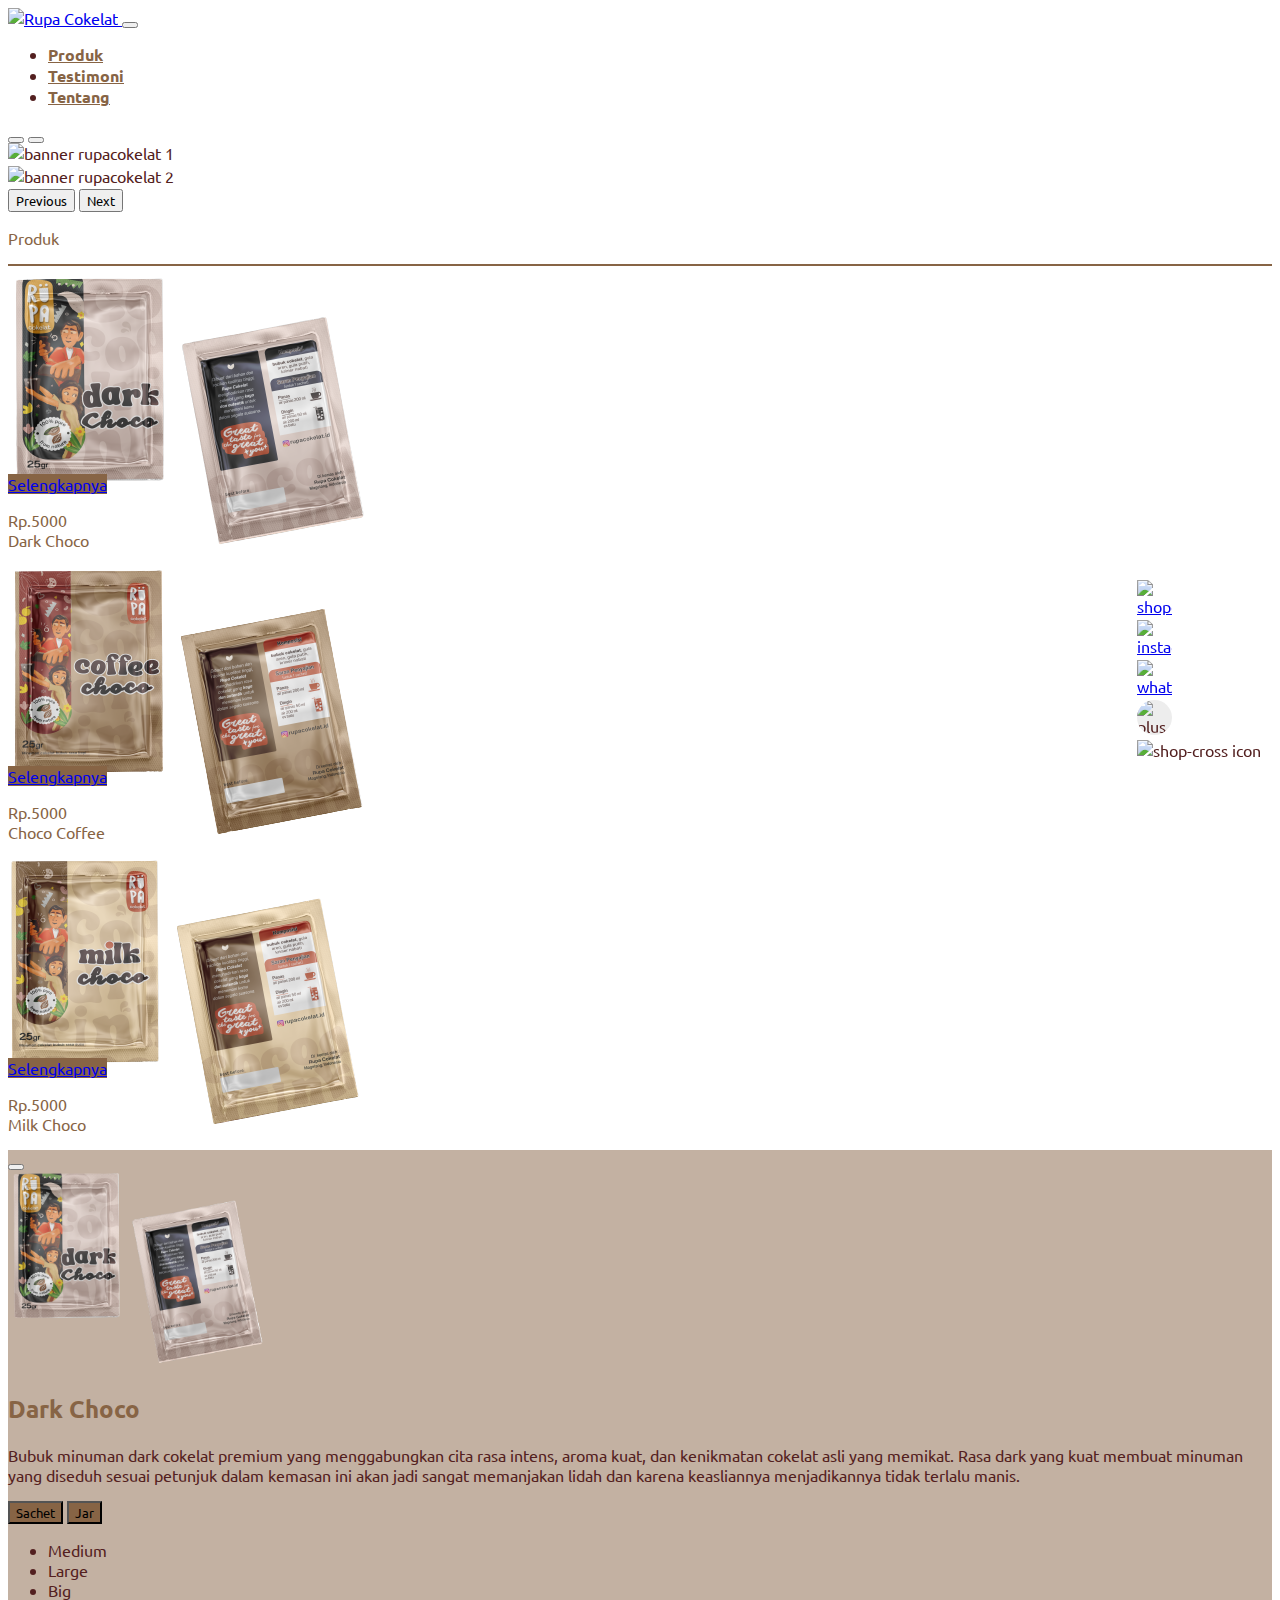
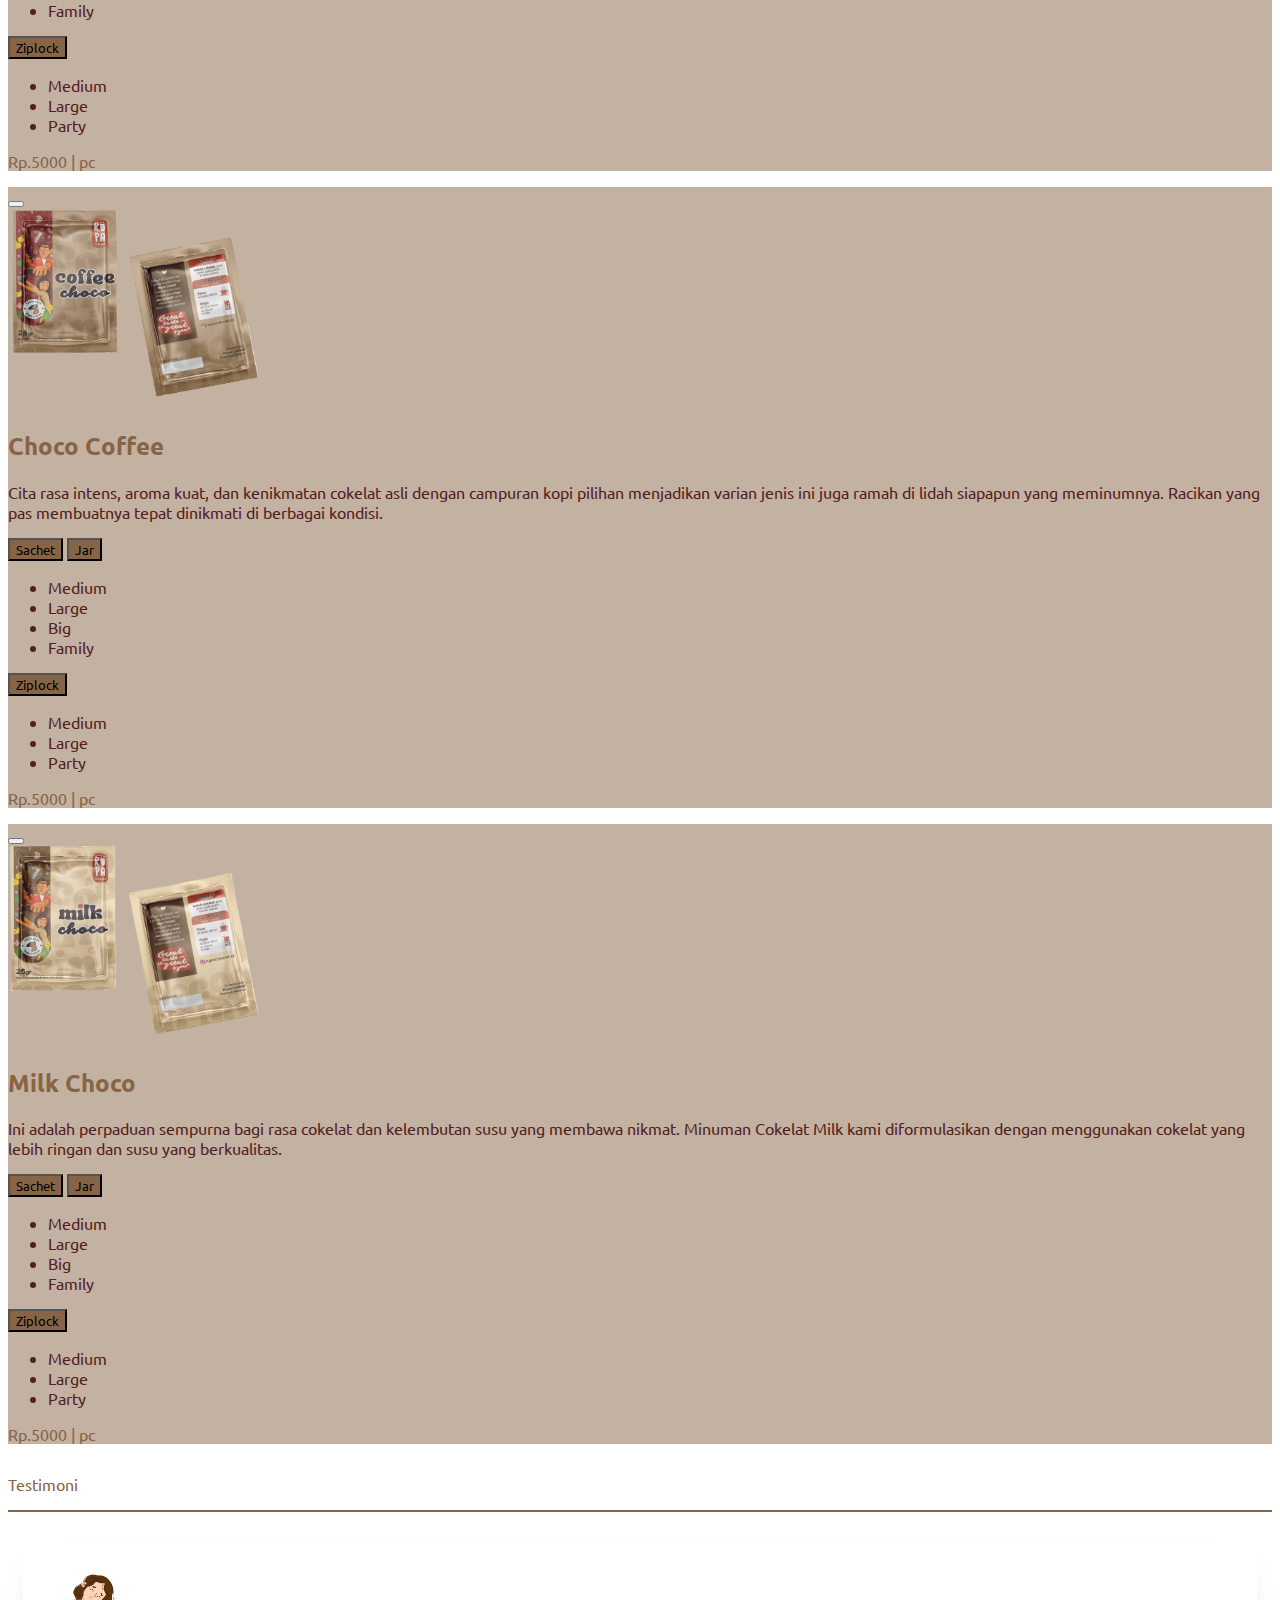
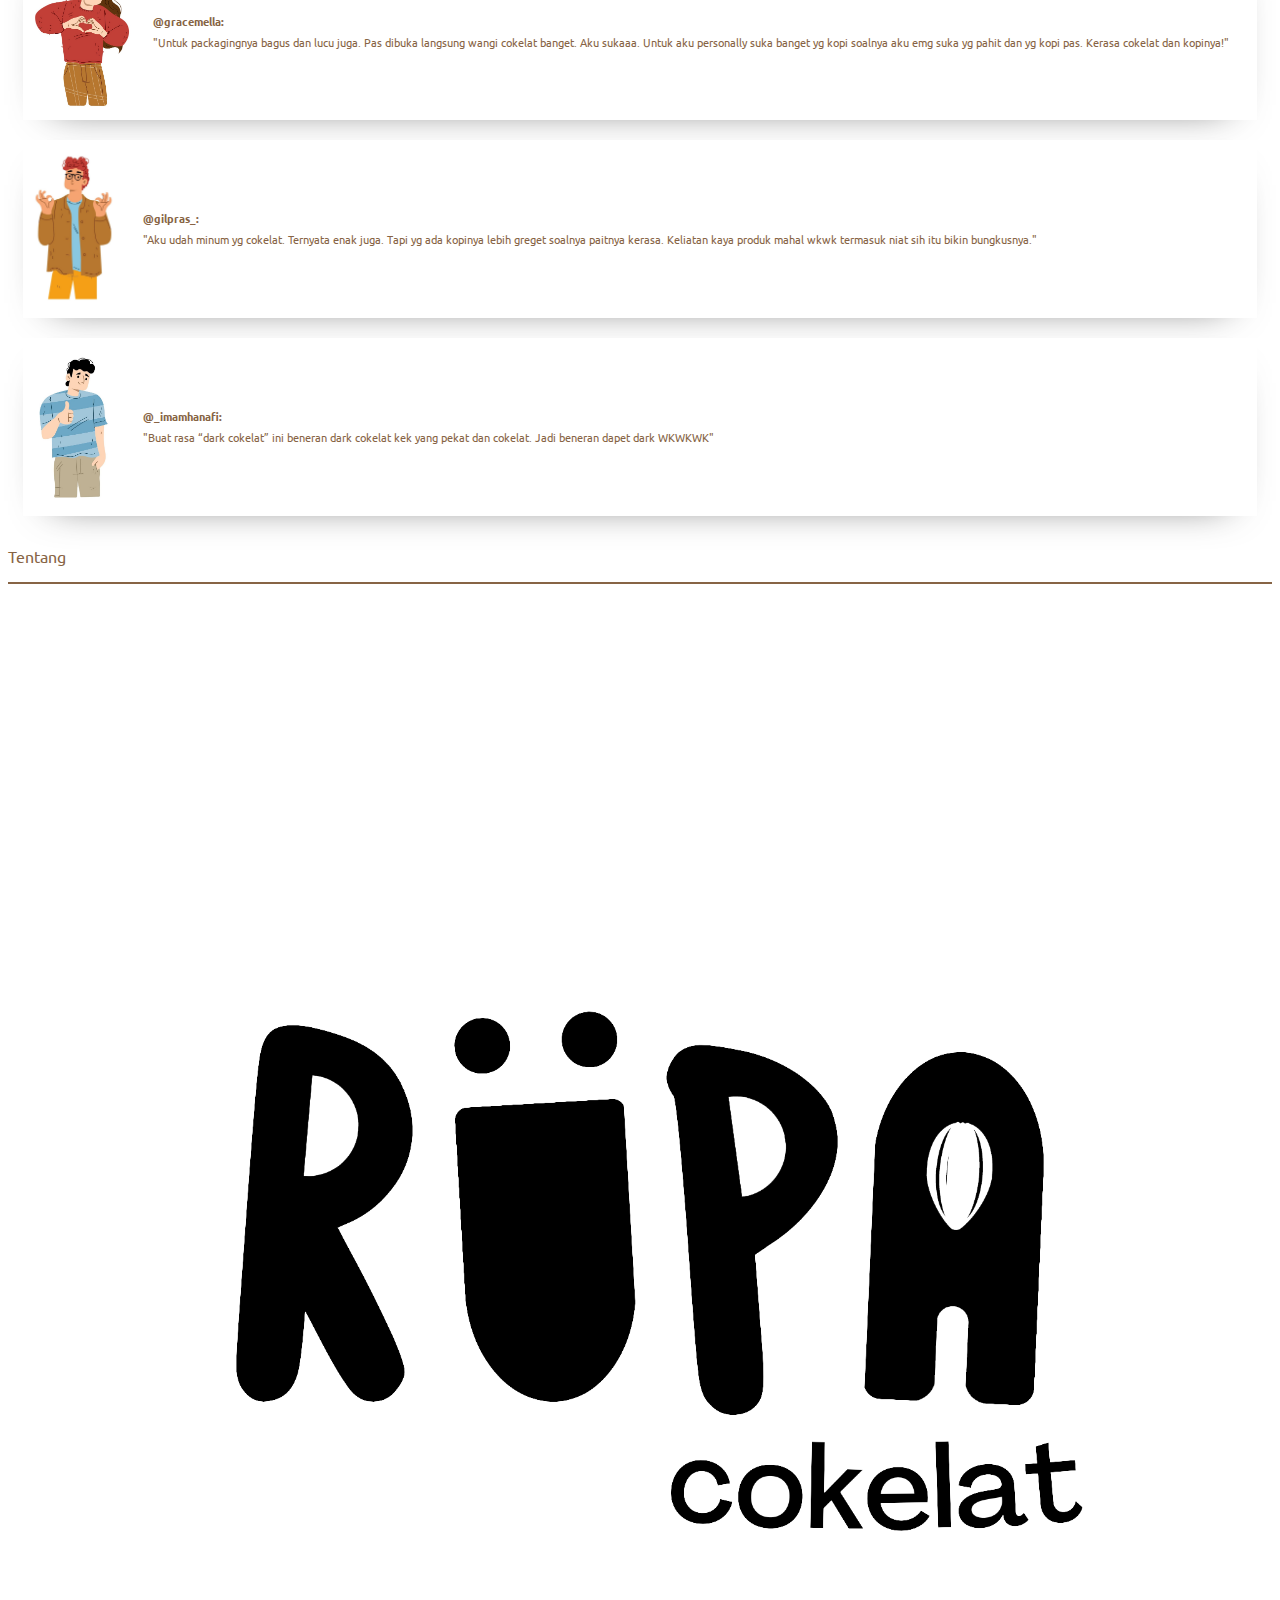
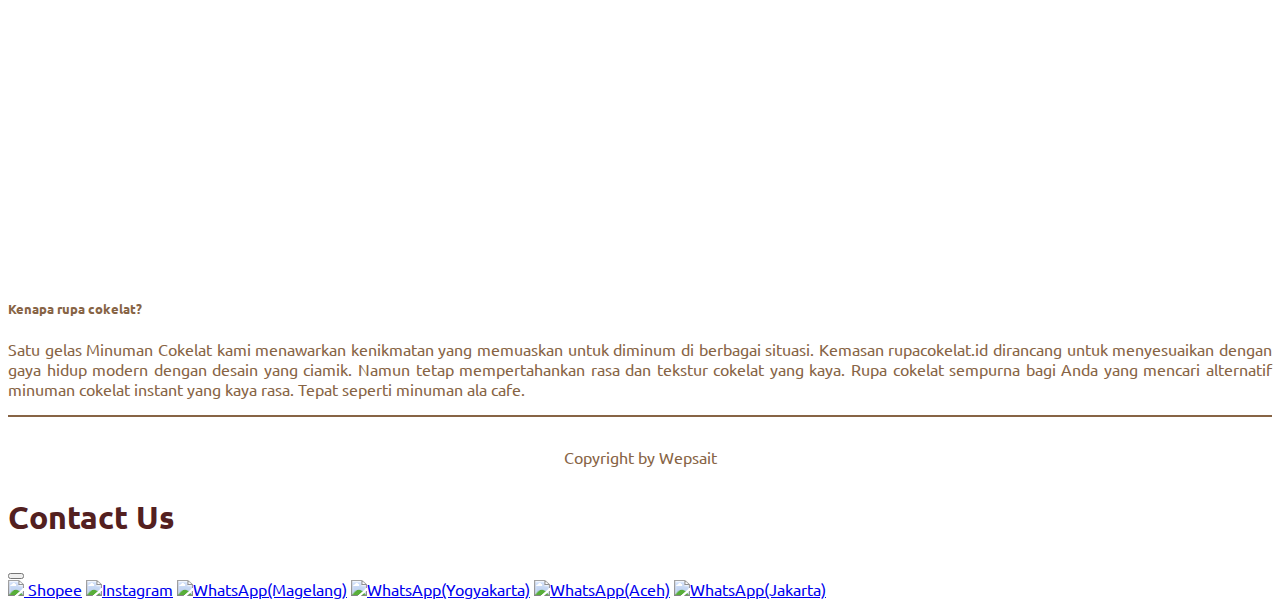
==== index.html @ 2bca0eee "Update index.html" ====
<!DOCTYPE html>
<html lang="en">
  <head>
    <meta charset="utf-8" />
    <meta name="viewport" content="width=device-width, initial-scale=1" />
    <title>Rupa Cokelat Website</title>
    <link
      href="https://cdn.jsdelivr.net/npm/bootstrap@5.3.0/dist/css/bootstrap.min.css"
      rel="stylesheet"
      integrity="sha384-9ndCyUaIbzAi2FUVXJi0CjmCapSmO7SnpJef0486qhLnuZ2cdeRhO02iuK6FUUVM"
      crossorigin="anonymous"
    />
    <!--Font-->
    <link
      rel="stylesheet"
      href="https://fonts.googleapis.com/css?family=Ubuntu"
    />
    <!--Icon-->
    <link
      rel="stylesheet"
      href="https://cdn.jsdelivr.net/npm/bootstrap-icons@1.7.2/font/bootstrap-icons.css"
    />
    <!-- Owl Carousel -->
    <link rel="stylesheet" type="text/css" href="./css/owl.carousel.min.css" />
    <link rel="stylesheet" type="text/css" href="./css/styles.css" />
  </head>
  <body>
    <!-- HEADER -->
    <header class="sticky-top shadow-lg">
      <nav class="navbar navbar-expand-lg bg-body-tertiary">
        <div class="container">
          <a href="#" class="navbar-brand mt-2 mb-2 ms-4">
            <img
              src="./images/logo.png"
              alt="Rupa Cokelat"
              width="100 px"
              height="61.39"
              class="d-inline-block align-text-top justify-content-start"
            />
          </a>
          <button
            class="navbar-toggler me-4"
            type="button"
            data-bs-toggle="collapse"
            data-bs-target="#navbarSupportedContent"
            aria-controls="navbarSupportedContent"
            aria-expanded="false"
            aria-label="Toggle navigation"
          >
            <span class="navbar-toggler-icon"></span>
          </button>
          <div
            class="collapse navbar-collapse justify-content-end"
            id="navbarSupportedContent"
          >
            <ul
              class="navbar-nav me-4 mb-2 mb-lg-0"
              style="
                font-family: Arial, Helvetica, sans-serif;
                font-weight: bolder;
              "
            >
              <li class="nav-item">
                <a
                  rel="noopener"
                  target="_self"
                  class="nav-link"
                  href="#subsection-produk"
                  style="color: #876445"
                  >Produk</a
                >
              </li>
              <li class="nav-item">
                <a
                  class="nav-link"
                  href="#subsection-testimoni"
                  style="color: #876445"
                  >Testimoni</a
                >
              </li>
              <li class="nav-item">
                <a
                  class="nav-link"
                  href="#subsection-tentang"
                  style="color: #876445"
                  >Tentang</a
                >
              </li>
            </ul>
          </div>
        </div>
      </nav>
    </header>

    <!-- CAROUSEL -->
    <div
      id="carouselExampleIndicators"
      class="carousel slide"
      data-bs-ride="carousel"
    >
      <div class="carousel-indicators">
        <button
          type="button"
          data-bs-target="#carouselExampleIndicators"
          data-bs-slide-to="0"
          class="active"
          aria-current="true"
          aria-label="Slide 1"
        ></button>
        <button
          type="button"
          data-bs-target="#carouselExampleIndicators"
          data-bs-slide-to="1"
          aria-label="Slide 2"
        ></button>
        <!-- <button
          type="button"
          data-bs-target="#carouselExampleIndicators"
          data-bs-slide-to="2"
          aria-label="Slide 3"
        ></button> -->
      </div>
      <div class="carousel-inner">
        <div class="carousel-item active">
          <img
            src="./images/BANNER1.png"
            class="d-block w-100 img-fluid object-fit-fill"
            alt="banner rupacokelat 1"
          />
        </div>
        <div class="carousel-item">
          <img
            src="./images/BANNER2.png"
            class="d-block w-100 img-fluid object-fit-fill"
            alt="banner rupacokelat 2"
          />
        </div>
        <!-- <div class="carousel-item">
          <img
            src="./images/carousel3.jpg"
            class="d-block w-100"
            alt="POW Logo"
          />
        </div> -->
      </div>
      <button
        class="carousel-control-prev"
        type="button"
        data-bs-target="#carouselExampleIndicators"
        data-bs-slide="prev"
      >
        <span class="carousel-control-prev-icon" aria-hidden="true"></span>
        <span class="visually-hidden">Previous</span>
      </button>
      <button
        class="carousel-control-next"
        type="button"
        data-bs-target="#carouselExampleIndicators"
        data-bs-slide="next"
      >
        <span class="carousel-control-next-icon" aria-hidden="true"></span>
        <span class="visually-hidden">Next</span>
      </button>
    </div>

    <!-- PRODUK -->
    <div class="container-xl" style="font-family: Ubuntu" >
      <p class="h3 text-center mt-4" style="color: #876445" id="subsection-produk">Produk</p>
      <hr style="border: 1px solid #876445" class="mt-2" />
      <div id="baris" class="row d-flex justify-content-center">

          <div class="col-lg-auto p-2 mx-2">
            <div class="card mx-auto" style="width: 250px;">
              <div
                class="card-header d-flex align-items-center bg-white p-2"
                style="height: 200px"
              >
                <img
                  class="mx-auto card-img-top"
                  src="/images/DARK_CHOCO.png"
                  alt="Card image"
                />
              </div>
              <div class="card-body p-0">
                <a
                  href="#"
                  class="btn d-block rounded-0 text-white p-3"
                  data-bs-toggle="modal"
                  data-bs-target="#exModal1"
                  style="background-color: #876445"
                  >Selengkapnya</a
                >
              </div>
              <p class="fw-bold mt-2 ms-3" style="color: #876445;">Rp.5000 <br> Dark Choco</p>
            </div>
          </div>
          <div class="col-lg-auto p-2 mx-2">
            <div class="card mx-auto" style="width: 250px;">
              <div
                class="card-header d-flex align-items-center bg-white p-2"
                style="height: 200px"
              >
                <img
                  class="mx-auto card-img-top"
                  src="/images/COFFEE_CHOCO.png"
                  alt="Card image"
                />
              </div>
              <div class="card-body p-0">
                <a
                  href="#"
                  class="btn d-block rounded-0 text-white p-3"
                  data-bs-toggle="modal"
                  data-bs-target="#exModal2"
                  style="background-color: #876445"
                  >Selengkapnya</a
                >
              </div>
              <p class="fw-bold mt-2 ms-3" style="color: #876445;">Rp.5000 <br> Choco Coffee</p>
            </div>
          </div>
          <div class="col-lg-auto p-2 mx-2">
            <div class="card mx-auto" style="width: 250px;">
              <div
                class="card-header d-flex align-items-center bg-white p-2"
                style="height: 200px"
              >
                <img
                  class="mx-auto card-img-top"
                  src="/images/MILK_CHOCO.png"
                  alt="Card image"
                />
              </div>
              <div class="card-body p-0">
                <a
                  href="#"
                  class="btn d-block rounded-0 text-white p-3"
                  data-bs-toggle="modal"
                  data-bs-target="#exModal3"
                  style="background-color: #876445"
                  >Selengkapnya</a
                >
              </div>
              <p class="fw-bold mt-2 ms-3" style="color: #876445;">Rp.5000 <br> Milk Choco</p>
            </div>
          </div>
      </div>
    </div>

    <!-- Modal-->
    <div
      class="modal fade"
      id="exModal1"
      style="background-color: rgba(135, 100, 69, 0.5)"
    >
      <div class="modal-dialog modal-dialog-centered modal-lg">
        <div class="modal-content" style="font-family: Ubuntu">
          <!-- Modal Header -->
          <div class="modal-header border-0">
            <button
              type="button"
              class="btn-close"
              data-bs-dismiss="modal"
            ></button>
          </div>

          <!-- Modal Body -->
          <div class="modal-body d-flex align-items-center">
            <div class="row">
              <div class="col-lg-5 d-flex align-items-center p-0">
                <img
                  class="mx-auto image-toggle rounded-2"
                  src="/images/DARK_CHOCO.png"
                  title="image 1"
                  alt="image 1"
                  id="image1"
                  style="height: 200px; width: auto"
                />
                <img
                  class="mx-auto image-toggle"
                  src="/images/DARK_CHOCO.png"
                  title="image 2"
                  alt="image 2"
                  id="image2"
                  style="display: none; height: 200px; width: auto"
                />
                <img
                  class="mx-auto image-toggle"
                  src="/images/DARK_CHOCO.png"
                  title="image 3"
                  alt="image 3"
                  id="image3"
                  style="display: none; height: 200px; width: auto"
                />
              </div>
              <div class="col-lg-7 p-3">
                <h2 style="color: #876445">Dark Choco</h2>
                <p class="fs-6 me-3">
                  Bubuk minuman dark cokelat premium yang menggabungkan cita rasa intens, aroma kuat, dan kenikmatan cokelat asli yang memikat. Rasa dark yang kuat membuat minuman yang diseduh sesuai petunjuk dalam kemasan ini akan jadi sangat memanjakan lidah dan karena keasliannya menjadikannya tidak terlalu manis.
                </p>
                <div id="hargaButton" class="d-grid gap-2 d-lg-block">
                  <button
                    type="button"
                    class="btn text-white image-toggler"
                    data-image-id="#image1"
                    id="hargaButton1"
                    style="background-color: #876445"
                  >
                    Sachet
                  </button>
                  </select>
                  <button
                    type="button"
                    class="btn text-white image-toggler dropdown-toggle"
                    data-bs-toggle="dropdown"
                    data-image-id="#image2"
                    id="hargaButton2"
                    style="background-color: #876445"
                  >
                    Jar
                  </button>
                  <ul class="dropdown-menu">
                    <li><a class="dropdown-item" id="m1Jmd">Medium</a></li>
                    <li><a class="dropdown-item" id="m1Jlg">Large</a></li>
                    <li><a class="dropdown-item" id="m1Jbg">Big</a></li>
                    <li><a class="dropdown-item" id="m1Jfm">Family</a></li>
                  </ul>
                  <button
                    type="button"
                    class="btn text-white image-toggler dropdown-toggle"
                    data-bs-toggle="dropdown"
                    data-image-id="#image3"
                    id="hargaButton3"
                    style="background-color: #876445"
                  >
                    Ziplock
                  </button>
                  <ul class="dropdown-menu">
                    <li><a class="dropdown-item" id="m1Zmd">Medium</a></li>
                    <li><a class="dropdown-item" id="m1Zlg">Large</a></li>
                    <li><a class="dropdown-item" id="m1Zpt">Party</a></li>
                  </ul>
                  <p
                    class="mt-3 fw-bold"
                    id="hargaCollaps"
                    style="color: #876445"
                  >
                    Rp.5000 | pc
                  </p>
                </div>
              </div>
            </div>
          </div>
        </div>
      </div>
    </div>

    <!-- Modal2 -->
    <div
      class="modal fade"
      id="exModal2"
      style="background-color: rgba(135, 100, 69, 0.5)"
    >
      <div class="modal-dialog modal-dialog-centered modal-lg">
        <div class="modal-content" style="font-family: Ubuntu">
          <!-- Modal Header -->
          <div class="modal-header border-0">
            <button
              type="button"
              class="btn-close"
              data-bs-dismiss="modal"
            ></button>
          </div>

          <!-- Modal Body -->
          <div class="modal-body d-flex align-items-center">
            <div class="row">
              <div class="col-lg-5 d-flex align-items-center p-0">
                <img
                  class="mx-auto image-toggle2"
                  src="/images/COFFEE_CHOCO.png"
                  title="image 1"
                  alt="image 1"
                  id="image1md"
                  style="height: 200px; width: auto"
                />
                <img
                  class="mx-auto image-toggle2"
                  src="/images/COFFEE_CHOCO.png"
                  title="image 2"
                  alt="image 2"
                  id="image2md"
                  style="display: none; height: 200px; width: auto"
                />
                <img
                  class="mx-auto image-toggle2"
                  src="/images/COFFEE_CHOCO.png"
                  title="image 3"
                  alt="image 3"
                  id="image3md"
                  style="display: none; height: 200px; width: auto"
                />
              </div>
              <div class="col-lg-7 p-3">
                <h2 style="color: #876445">Choco Coffee</h2>
                <p class="fs-6 me-3">
                  Cita rasa intens, aroma kuat, dan kenikmatan cokelat asli dengan campuran kopi pilihan menjadikan varian jenis ini juga ramah di lidah siapapun yang meminumnya. Racikan yang pas membuatnya tepat dinikmati di berbagai kondisi.
                </p>
                <div id="hargaButton" class="d-grid gap-2 d-lg-block">
                  <button
                    type="button"
                    class="btn text-white image-toggler2"
                    data-image-id="#image1md"
                    id="hargaButton1md"
                    style="background-color: #876445"
                  >
                    Sachet
                  </button>
                  </select>
                  <button
                    type="button"
                    class="btn text-white image-toggler2 dropdown-toggle"
                    data-bs-toggle="dropdown"
                    data-image-id="#image2md"
                    id="hargaButton"
                    style="background-color: #876445"
                  >
                    Jar
                  </button>
                  <ul class="dropdown-menu">
                    <li><a class="dropdown-item" id="m2Jmd">Medium</a></li>
                    <li><a class="dropdown-item" id="m2Jlg">Large</a></li>
                    <li><a class="dropdown-item" id="m2Jbg">Big</a></li>
                    <li><a class="dropdown-item" id="m2Jfm">Family</a></li>
                  </ul>
                  <button
                    type="button"
                    class="btn text-white image-toggler2 dropdown-toggle"
                    data-bs-toggle="dropdown"
                    data-image-id="#image3md"
                    id="hargaButton3"
                    style="background-color: #876445"
                  >
                    Ziplock
                  </button>
                  <ul class="dropdown-menu">
                    <li><a class="dropdown-item" id="m2Zmd">Medium</a></li>
                    <li><a class="dropdown-item" id="m2Zlg">Large</a></li>
                    <li><a class="dropdown-item" id="m2Zpt">Party</a></li>
                  </ul>
                  <p
                    class="mt-3 fw-bold"
                    id="hargaCollaps2"
                    style="color: #876445"
                  >
                    Rp.5000 | pc
                  </p>
                </div>
              </div>
            </div>
          </div>
        </div>
      </div>
    </div>

    <!-- Modal3 -->
    <div
      class="modal fade"
      id="exModal3"
      style="background-color: rgba(135, 100, 69, 0.5)"
    >
      <div class="modal-dialog modal-dialog-centered modal-lg">
        <div class="modal-content" style="font-family: Ubuntu">
          <!-- Modal Header -->
          <div class="modal-header border-0">
            <button
              type="button"
              class="btn-close"
              data-bs-dismiss="modal"
            ></button>
          </div>

          <!-- Modal Body -->
          <div class="modal-body d-flex align-items-center">
            <div class="row">
              <div class="col-lg-5 d-flex align-items-center p-0">
                <img
                  class="mx-auto image-toggle3"
                  src="/images/MILK_CHOCO.png"
                  title="image 1"
                  alt="image 1"
                  id="image1mt"
                  style="height: 200px; width: auto"
                />
                <img
                  class="mx-auto image-toggle3"
                  src="/images/MILK_CHOCO.png"
                  title="image 2"
                  alt="image 2"
                  id="image2mt"
                  style="display: none; height: 200px; width: auto"
                />
                <img
                  class="mx-auto image-toggle3"
                  src="/images/MILK_CHOCO.png"
                  title="image 3"
                  alt="image 3"
                  id="image3mt"
                  style="display: none; height: 200px; width: auto"
                />
              </div>
              <div class="col-lg-7 p-3">
                <h2 style="color: #876445">Milk Choco</h2>
                <p class="fs-6 me-3">
                  Ini adalah perpaduan sempurna bagi rasa cokelat dan kelembutan susu yang membawa nikmat. Minuman Cokelat Milk kami diformulasikan dengan menggunakan cokelat yang lebih ringan dan susu yang berkualitas.
                </p>
                <div id="hargaButton" class="d-grid gap-2 d-lg-block">
                  <button
                    type="button"
                    class="btn text-white image-toggler3"
                    data-image-id="#image1mt"
                    id="hargaButton1mt"
                    style="background-color: #876445"
                  >
                    Sachet
                  </button>
                  </select>
                  <button
                    type="button"
                    class="btn text-white image-toggler3 dropdown-toggle"
                    data-bs-toggle="dropdown"
                    data-image-id="#image2mt"
                    id="hargaButton"
                    style="background-color: #876445"
                  >
                    Jar
                  </button>
                  <ul class="dropdown-menu">
                    <li><a class="dropdown-item" id="m3Jmd">Medium</a></li>
                    <li><a class="dropdown-item" id="m3Jlg">Large</a></li>
                    <li><a class="dropdown-item" id="m3Jbg">Big</a></li>
                    <li><a class="dropdown-item" id="m3Jfm">Family</a></li>
                  </ul>
                  <button
                    type="button"
                    class="btn text-white image-toggler3 dropdown-toggle"
                    data-bs-toggle="dropdown"
                    data-image-id="#image3mt"
                    id="hargaButton3"
                    style="background-color: #876445"
                  >
                    Ziplock
                  </button>
                  <ul class="dropdown-menu">
                    <li><a class="dropdown-item" id="m3Zmd">Medium</a></li>
                    <li><a class="dropdown-item" id="m3Zlg">Large</a></li>
                    <li><a class="dropdown-item" id="m3Zpt">Party</a></li>
                  </ul>
                  <p
                    class="mt-3 fw-bold"
                    id="hargaCollaps3"
                    style="color: #876445"
                  >
                    Rp.5000 | pc
                  </p>
                </div>
              </div>
            </div>
          </div>
        </div>
      </div>
    </div>

    <!-- TESTIMONI -->
    <section id="slider">
      <div class="container" id="subsection-testimoni">
        <div class="header">
          <p class="h3 text-center" style="color: #876445">Testimoni</p>
          <hr style="border: 1px solid #876445" />
        </div>
        <div class="slider">
          <div class="owl-carousel">
            <div class="slider-card">
              <img
                src="./images/vector5.1.jpg"
                alt="" style="margin-left: 10px;"
              />
              <div class="slider-card-text ">
                <p style="margin-bottom: 5px; color:#876445;">
                  <b><i class="fa-brands fa-instagram"></i> @gracemella:</b>
                </p>
                <p style="color: #876445">
                  "Untuk packagingnya bagus dan lucu juga. Pas dibuka langsung
                  wangi cokelat banget. Aku sukaaa. Untuk aku personally suka
                  banget yg kopi soalnya aku emg suka yg pahit dan yg kopi pas.
                  Kerasa cokelat dan kopinya!"
                </p>
              </div>
            </div>
            <div class="slider-card">
              <img
                src="./images/vector4.1.jpg"
                alt=""
              />
              <div class="slider-card-text ">
                <p style="margin-bottom: 5px; color:#876445;">
                  <b><i class="fa-brands fa-instagram"></i> @gilpras_:</b>
                </p>
                <p style="color: #876445">
                  "Aku udah minum yg cokelat. Ternyata enak juga. Tapi yg ada
                  kopinya lebih greget soalnya paitnya kerasa. Keliatan kaya
                  produk mahal wkwk termasuk niat sih itu bikin bungkusnya."
                </p>
              </div>
            </div>
            <div class="slider-card">
              <img
                src="./images/vector6.1.jpg"
                alt=""
              />
              <div class="slider-card-text">
                <p style="margin-bottom: 5px; color:#876445;">
                  <b><i class="fa-brands fa-instagram"></i> @_imamhanafi:</b>
                </p>
                <p style="color: #876445">
                  "Buat rasa “dark cokelat” ini beneran dark cokelat kek yang
                  pekat dan cokelat. Jadi beneran dapet dark WKWKWK"
                </p>
              </div>
            </div>
          </div>
        </div>
      </div>
    </section>

    <!--TENTANG-->
    <div class="container" id="subsection-tentang">
      <div class="header">
        <p class="h3 text-center" style="color: #876445">Tentang</p>
        <hr style="border: 1px solid #876445" />
      </div>
      <div class="row align-items-md-center">
        <div class="col-md-2">
          <div class="image">
            <img
              src="./images/Rupa Hitam 1.png"
              alt="About Us Image"
              class="img-fluid"
              style="border-radius: 2%"
            />
          </div>
        </div>
        <div class="col-md-10">
          <div class="description">
            <h5 class="text-content" style="color: #876445" >Kenapa rupa cokelat?</h3>
            <p class="text-description" style="color: #876445">
              Satu gelas Minuman Cokelat kami menawarkan kenikmatan yang
              memuaskan untuk diminum di berbagai situasi. Kemasan
              rupacokelat.id dirancang untuk menyesuaikan dengan gaya hidup
              modern dengan desain yang ciamik. Namun tetap mempertahankan rasa
              dan tekstur cokelat yang kaya. Rupa cokelat sempurna bagi Anda
              yang mencari alternatif minuman cokelat instant yang kaya rasa.
              Tepat seperti minuman ala cafe.
            </p>
          </div>
        </div>
      </div>
    </div>

    <!-- FOOTER -->
    <hr style="border: 1px solid #876445" />
    <footer style="font-size: 16px; color: #876445">
      Copyright by Wepsait
    </footer>

    <!-- SHOP ICONS -->
    <div id="shop-cta">
      <a
        href="https://shopee.co.id/rupacokelat.id"
        class="shop-icon"
        target="_blank"
        rel="noreferrer"
        ><img src="./images/shopee.svg" alt="shopee icon"
      /></a>
      <a
        href="https://www.instagram.com/rupacokelat.id/"
        class="shop-icon"
        target="_blank"
        rel="noreferrer"
        ><img src="./images/instagram.svg" alt="instagram icon"
      /></a>
      <a
        href="http://wa.me/+62895376519963"
        class="shop-icon"
        target="_blank"
        rel="noreferrer"
        ><img src="./images/whatsapp.svg" alt="whatsapp icon"
      /></a>
      <img
        src="./images/plus.svg"
        alt="plus icon"
        class="shop-icon plus"
        data-bs-target="#popupContact"
        data-bs-toggle="modal"
      />
      <img src="./images/cross.svg" alt="shop-cross icon" id="shop-cross" />
    </div>

    <!-- POPUP MODAL ICONS -->
    <div
      class="modal fade"
      id="popupContact"
      aria-hidden="true"
      aria-labelledby="exampleModalToggleLabel"
      tabindex="-1"
    >
      <div class="modal-dialog modal-dialog-centered">
        <div class="modal-content">
          <div class="modal-header">
            <h1 class="modal-title fs-5" id="exampleModalToggleLabel">
              Contact Us
            </h1>
            <button
              type="button"
              class="btn-close"
              data-bs-dismiss="modal"
              aria-label="Close"
            ></button>
          </div>
          <div class="modal-body">
            <div class="list-group text-center">
              <a
                href="https://shp.ee/gja5ev3"
                class="list-group-item list-group-item-action list-group-item-warning"
                target="_blank"
                rel="noreferrer"
                ><img class="mx-2 img-fluid" src="./images/shopee.svg" />
                Shopee</a
              >
              <a
                href="https://www.instagram.com/rupacokelat.id"
                class="list-group-item list-group-item-action list-group-item-primary"
                target="_blank"
                rel="noreferrer"
                ><img
                  class="mx-2 img-fluid"
                  src="./images/instagram.svg"
                />Instagram</a
              >
              <a
                href="http://wa.me/+62895376519963"
                class="list-group-item list-group-item-action list-group-item-success"
                target="_blank"
                rel="noreferrer"
                ><img
                  class="mx-2 img-fluid"
                  src="./images/whatsapp.svg"
                />WhatsApp(Magelang)</a
              >
              <a
                href="https://wa.me/+6281284399104"
                class="list-group-item list-group-item-action list-group-item-success"
                target="_blank"
                rel="noreferrer"
                ><img
                  class="mx-2 img-fluid"
                  src="./images/whatsapp.svg"
                />WhatsApp(Yogyakarta)</a
              >
              <a
                href="http://wa.me/+6283105560627"
                class="list-group-item list-group-item-action list-group-item-success"
                target="_blank"
                rel="noreferrer"
                ><img
                  class="mx-2 img-fluid"
                  src="./images/whatsapp.svg"
                />WhatsApp(Aceh)</a
              >
              <a
                href="http://wa.me/+6282223712812"
                class="list-group-item list-group-item-action list-group-item-success"
                target="_blank"
                rel="noreferrer"
                ><img
                  class="mx-2 img-fluid"
                  src="./images/whatsapp.svg"
                />WhatsApp(Jakarta)</a
              >
            </div>
          </div>
        </div>
      </div>
    </div>
  </body>

  <script src="https://code.jquery.com/jquery-3.2.1.slim.min.js"></script>
  <script src="https://cdn.jsdelivr.net/npm/popper.js@1.12.9/dist/umd/popper.min.js"></script>
  <script src="https://ajax.googleapis.com/ajax/libs/jquery/2.1.1/jquery.min.js"></script>
  <script
    src="https://cdn.jsdelivr.net/npm/bootstrap@5.3.0/dist/js/bootstrap.bundle.min.js"
    integrity="sha384-geWF76RCwLtnZ8qwWowPQNguL3RmwHVBC9FhGdlKrxdiJJigb/j/68SIy3Te4Bkz"
    crossorigin="anonymous"
  ></script>
  <script src="https://cdn.jsdelivr.net/npm/@popperjs/core@2.9.2/dist/umd/popper.min.js"></script>
  <script src="./js/owl.carousel.min.js"></script>
  <script src="./js/script.js"></script>
  <script
      src="https://kit.fontawesome.com/ef9fe87b9c.js"
      crossorigin="anonymous"
    ></script>
</html>
---- css/styles.css ----
/*Testimoni*/
html {
  scroll-behavior: smooth;
}
* {
  font-family: Arial, Helvetica, sans-serif;
}

body {
  color: rgb(98, 59, 31);
  background-image: url(../images/bg.png);
  background-size: cover;
  background-repeat: repeat;
}
.slider {
  margin-bottom: 30px;
  position: relative;
}
.owl-dots {
  text-align: center;
}
.owl-dots .owl-dot {
  height: 5px;
  width: 5px;
  border-radius: 10px;
  background: #ccc !important;
  margin-left: 3px;
  margin-right: 3px;
  outline: none;
}
.owl-dots .owl-dot.active {
  background: #521e1a !important;
}

.slider-card {
  display: flex;
  align-items: center;
  padding: 0px 0px;
  margin: 0px 15px 20px 15px;
  box-shadow: 0 15px 40px -30px rgb(0 0 0 / 73%);
  transform: scale(1);
  background: white;
}
.slider-card img {
  max-height: 600px;
  max-width: 100px;
}
.slider-card-text {
  flex: 1;
}
.slider-card p {
  padding-left: 20px;
  padding-right: 20px;
  font-size: 11px;
  margin: 0;
}
.testimoni-header {
  font-size: 28px;
  font-weight: bold;
  text-align: center;
}
/*Testimoni*/

/*Tentang*/
.header {
  margin: 30px 0;
}

.tentang-header {
  font-size: 28px;
  font-weight: bold;
  text-align: center;
}

.about-container {
  display: flex;
  align-items: center;
}

.image {
  flex: 0 0 20%;
  max-width: 100%;
  align-items: center;
}

.image img {
  width: 100%;
  display: block;
  transition: transform 0.3s ease;
}

.img-hover:hover {
  transform: scale(1.1);
}

.description {
  flex: 0 0 80%;
  max-width: 100%;
  padding-left: 30px;
}

.header-content {
  font-size: 15px;
  margin-bottom: 10px;
  font-weight: bold;
}

.description-content {
  font-size: 11px;
}
footer {
  margin-top: 30px;
  margin-bottom: 30px;
  font-size: 11px;
  text-align: center;
}
.description {
  text-align: justify;
  padding-left: 20px;
}
/*Tentang*/


/* CAROUSEL & SHOP ICONS */
/* *{
    background-color: black;
} */

/* Carousels Style */

#carouselExampleIndicators .carousel-item img{  
  object-fit: fill;
  object-position: center;
  overflow: hidden;
  height:80vh;
}

@media only screen and (max-width: 600px) {
  #carouselExampleIndicators .carousel-item img{
      height:30vh;
  }

}

/* Sticky Social Media Bar Styles */
/* tes */
/* Set the position of the shop CTA icon */
#shop-cta {
  position: fixed;
  bottom: 15%;
  right: 1.5%;
  z-index: 9999;
}

#shop-cta>a, #shop-cta>img{
margin-bottom: 5px;
}

/* Customize the shop CTA icon */
.shop-icon {
  display: block;
  width: 35px;
  height: 35px;
  object-fit: fill;
  object-position: center;
  overflow: hidden;
}

@media only screen and (max-width: 600px) {
      #shop-cta{
          right: 5%;
      }
  }

.shop-icon.plus{
  cursor: pointer;
  background-color: #d9d9d979;
  border-radius: 50%;
}
      


/* PRODUK */
* {
  font-family: Ubuntu;
}

body {
  color: rgb(83, 32, 32);
  background-image: url(./images/bg.png);
  background-size: cover;
  background-repeat: no-repeat;
}

.header {
  margin: 30px 0;
}

.description {
  text-align: justify;
  padding: 0;
}
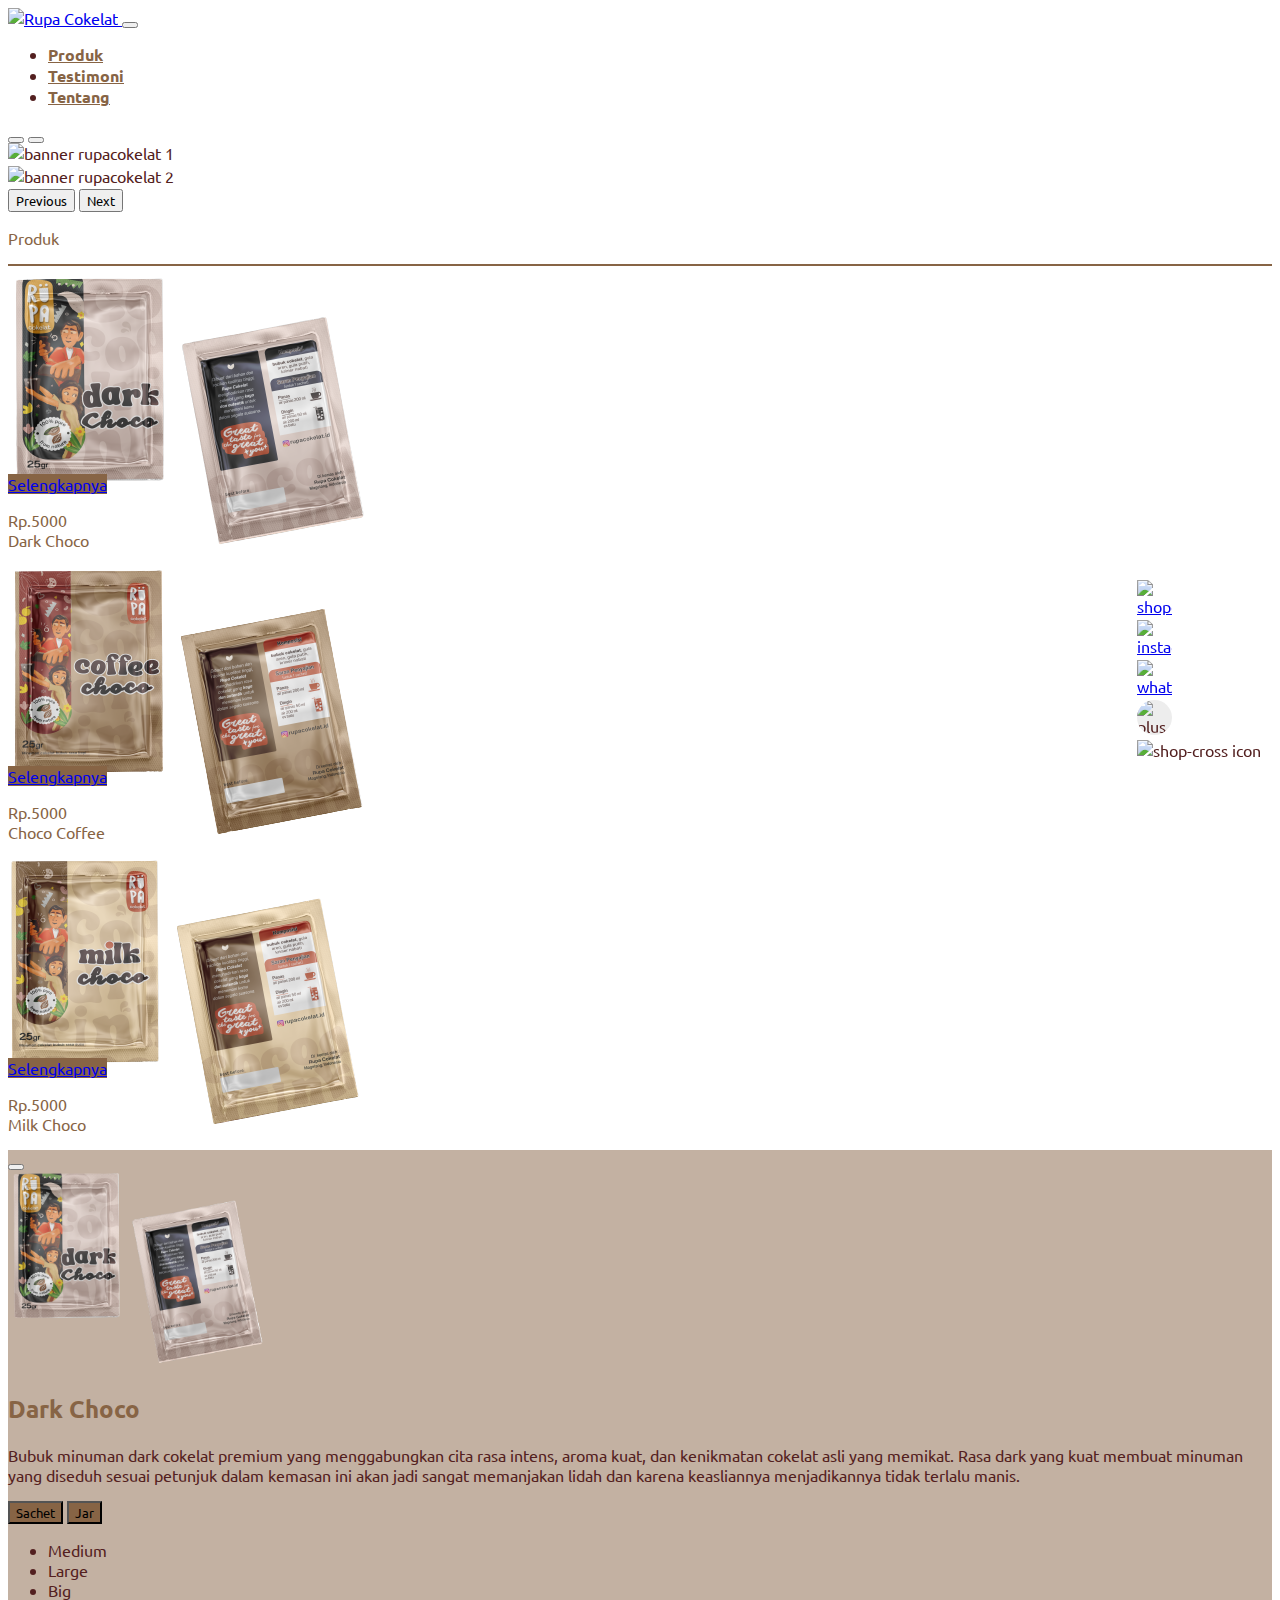
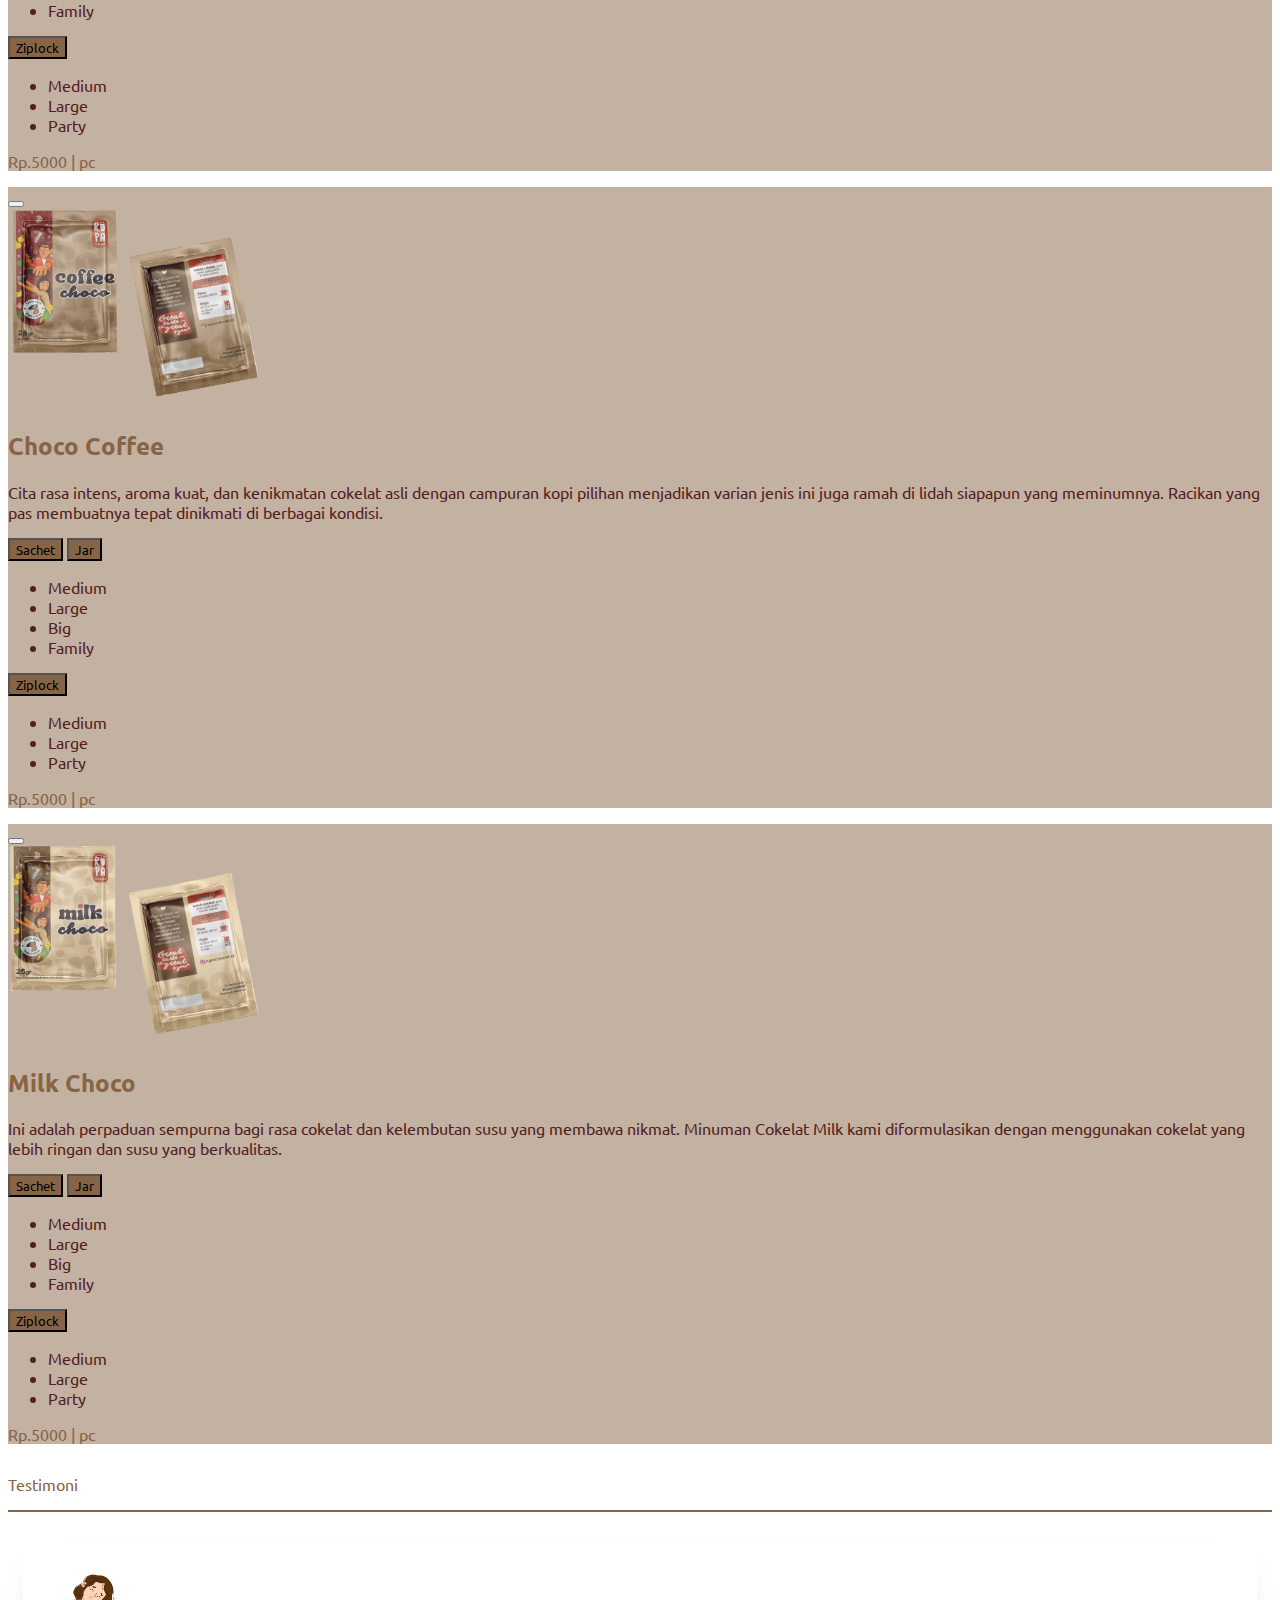
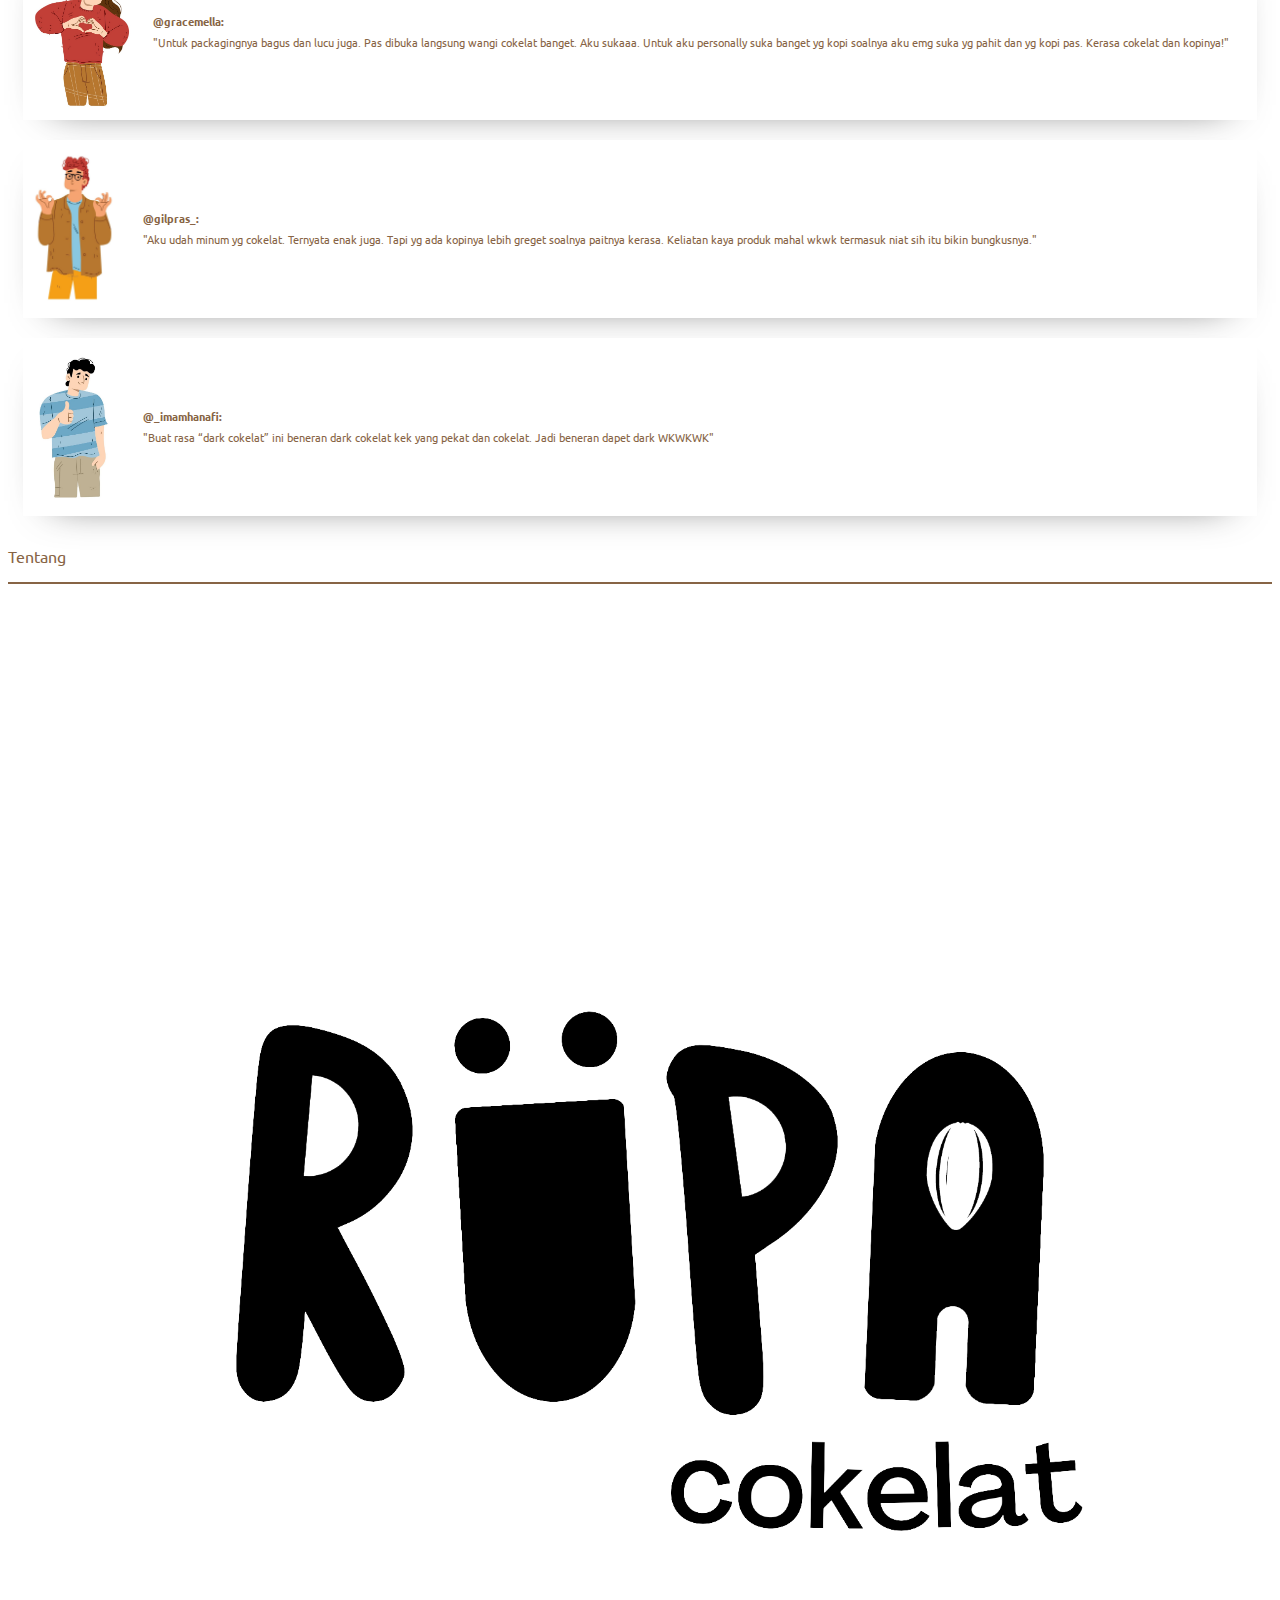
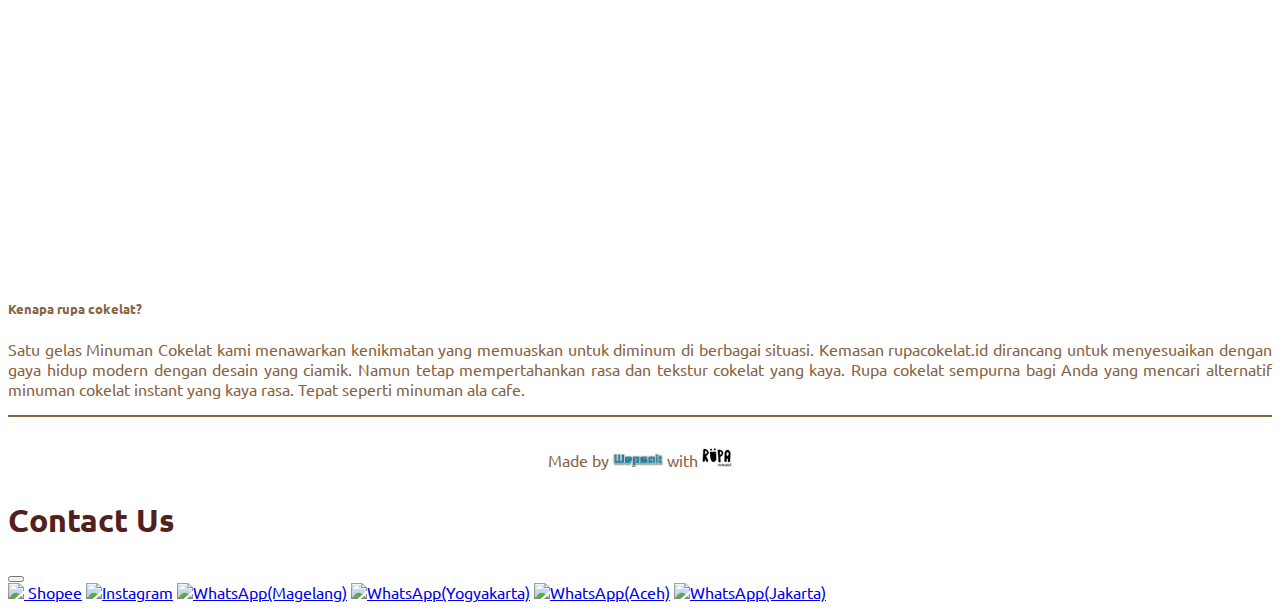
==== commit a883fe08: "Update index.html" ====
--- a/index.html
+++ b/index.html
@@ -4,6 +4,7 @@
     <meta charset="utf-8" />
     <meta name="viewport" content="width=device-width, initial-scale=1" />
     <title>Rupa Cokelat Website</title>
+    <link rel="icon" href="./images/favicon-16x16.png" type="image/x-icon" />
     <link
       href="https://cdn.jsdelivr.net/npm/bootstrap@5.3.0/dist/css/bootstrap.min.css"
       rel="stylesheet"
@@ -177,7 +178,7 @@
               >
                 <img
                   class="mx-auto card-img-top"
-                  src="/images/DARK_CHOCO.png"
+                  src="./images/DARK_CHOCO.png"
                   alt="Card image"
                 />
               </div>
@@ -202,7 +203,7 @@
               >
                 <img
                   class="mx-auto card-img-top"
-                  src="/images/COFFEE_CHOCO.png"
+                  src="./images/COFFEE_CHOCO.png"
                   alt="Card image"
                 />
               </div>
@@ -227,7 +228,7 @@
               >
                 <img
                   class="mx-auto card-img-top"
-                  src="/images/MILK_CHOCO.png"
+                  src="./images/MILK_CHOCO.png"
                   alt="Card image"
                 />
               </div>
@@ -270,7 +271,7 @@
               <div class="col-lg-5 d-flex align-items-center p-0">
                 <img
                   class="mx-auto image-toggle rounded-2"
-                  src="/images/DARK_CHOCO.png"
+                  src="./images/DARK_CHOCO.png"
                   title="image 1"
                   alt="image 1"
                   id="image1"
@@ -278,7 +279,7 @@
                 />
                 <img
                   class="mx-auto image-toggle"
-                  src="/images/DARK_CHOCO.png"
+                  src="./images/DARK_CHOCO.png"
                   title="image 2"
                   alt="image 2"
                   id="image2"
@@ -286,7 +287,7 @@
                 />
                 <img
                   class="mx-auto image-toggle"
-                  src="/images/DARK_CHOCO.png"
+                  src="./images/DARK_CHOCO.png"
                   title="image 3"
                   alt="image 3"
                   id="image3"
@@ -378,7 +379,7 @@
               <div class="col-lg-5 d-flex align-items-center p-0">
                 <img
                   class="mx-auto image-toggle2"
-                  src="/images/COFFEE_CHOCO.png"
+                  src="./images/COFFEE_CHOCO.png"
                   title="image 1"
                   alt="image 1"
                   id="image1md"
@@ -386,7 +387,7 @@
                 />
                 <img
                   class="mx-auto image-toggle2"
-                  src="/images/COFFEE_CHOCO.png"
+                  src="./images/COFFEE_CHOCO.png"
                   title="image 2"
                   alt="image 2"
                   id="image2md"
@@ -394,7 +395,7 @@
                 />
                 <img
                   class="mx-auto image-toggle2"
-                  src="/images/COFFEE_CHOCO.png"
+                  src="./images/COFFEE_CHOCO.png"
                   title="image 3"
                   alt="image 3"
                   id="image3md"
@@ -486,7 +487,7 @@
               <div class="col-lg-5 d-flex align-items-center p-0">
                 <img
                   class="mx-auto image-toggle3"
-                  src="/images/MILK_CHOCO.png"
+                  src="./images/MILK_CHOCO.png"
                   title="image 1"
                   alt="image 1"
                   id="image1mt"
@@ -494,7 +495,7 @@
                 />
                 <img
                   class="mx-auto image-toggle3"
-                  src="/images/MILK_CHOCO.png"
+                  src="./images/MILK_CHOCO.png"
                   title="image 2"
                   alt="image 2"
                   id="image2mt"
@@ -502,7 +503,7 @@
                 />
                 <img
                   class="mx-auto image-toggle3"
-                  src="/images/MILK_CHOCO.png"
+                  src="./images/MILK_CHOCO.png"
                   title="image 3"
                   alt="image 3"
                   id="image3mt"
@@ -670,7 +671,20 @@
     <!-- FOOTER -->
     <hr style="border: 1px solid #876445" />
     <footer style="font-size: 16px; color: #876445">
-      Copyright by Wepsait
+      Made by
+      <img
+        src="./images/wepsaitlogo.jpg"
+        style="width: 50px"
+        class="img-hover"
+      />
+      with
+      <a href="https://www.instagram.com/rupacokelat.id/">
+        <img
+          src="./images/Rupa Hitam 1.1.png"
+          style="width: 30px; height: 20px"
+          class="img-hover"
+        />
+      </a>
     </footer>
 
     <!-- SHOP ICONS -->
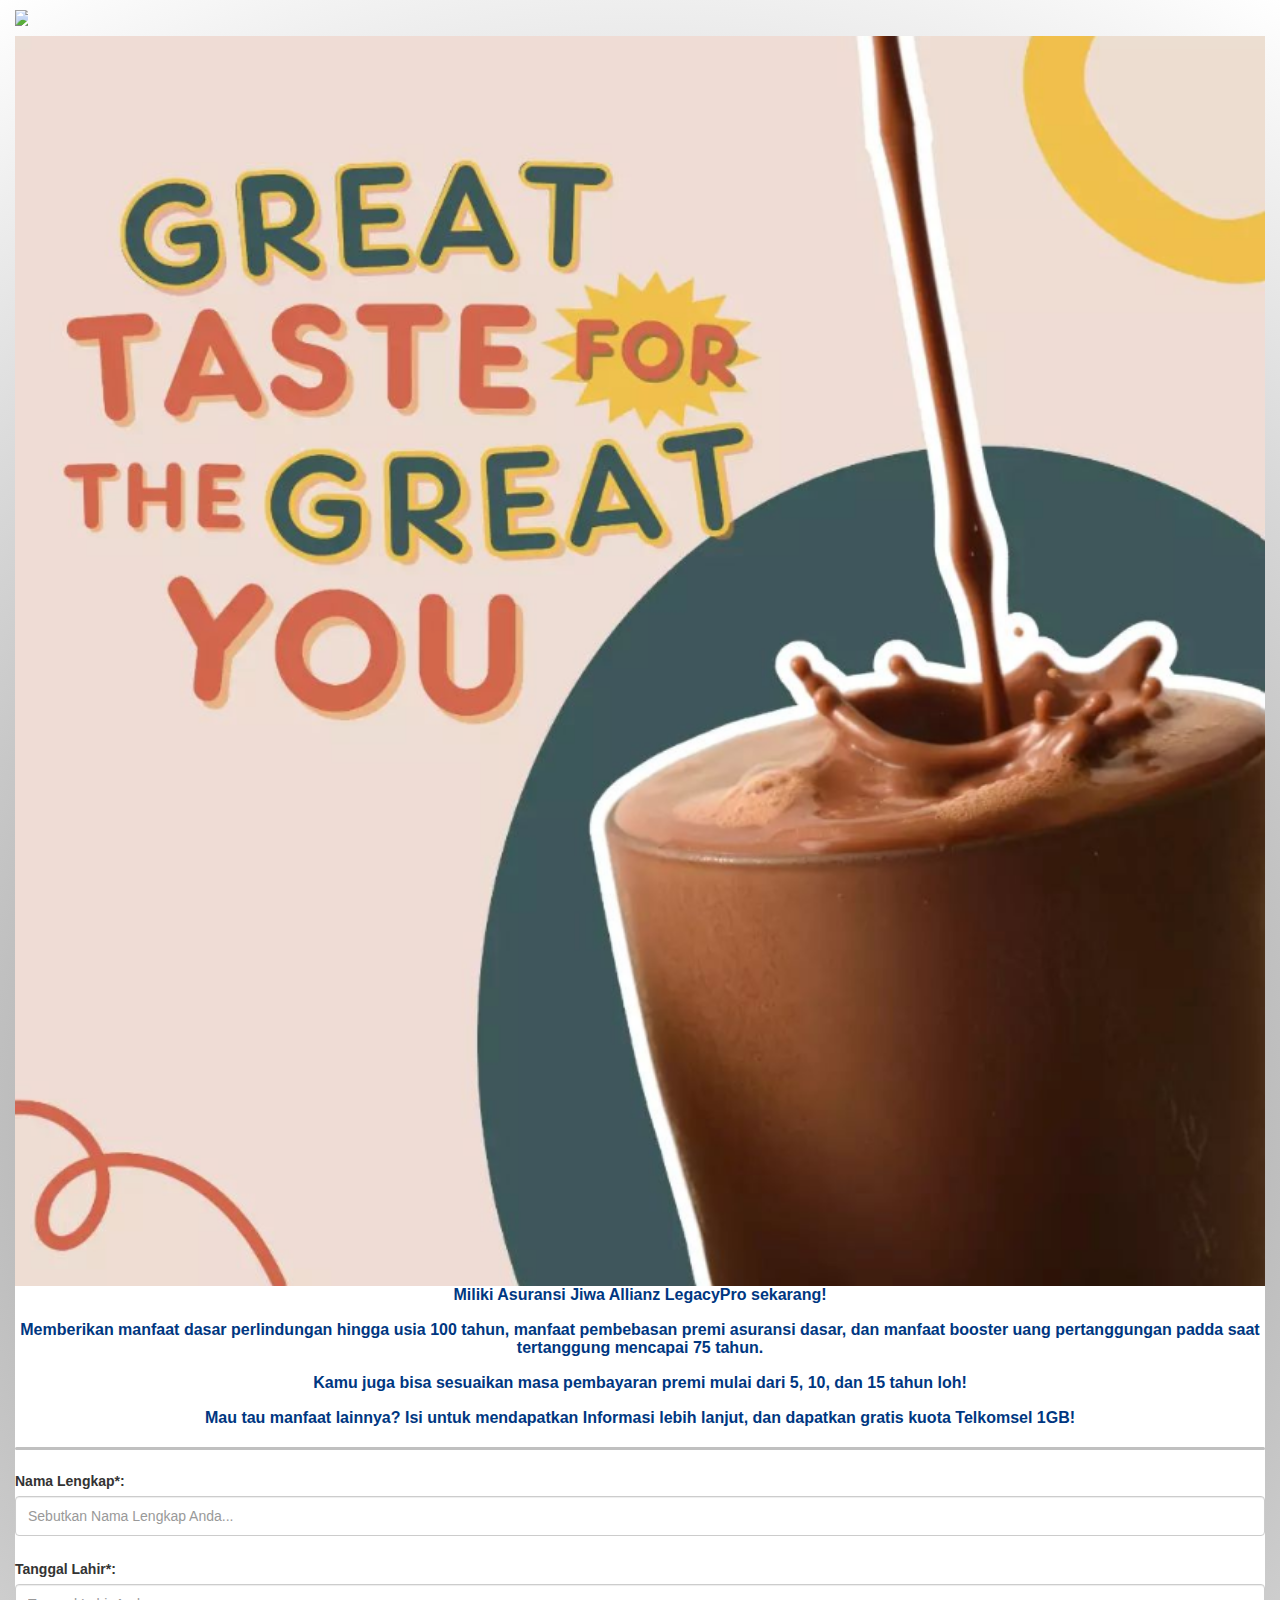
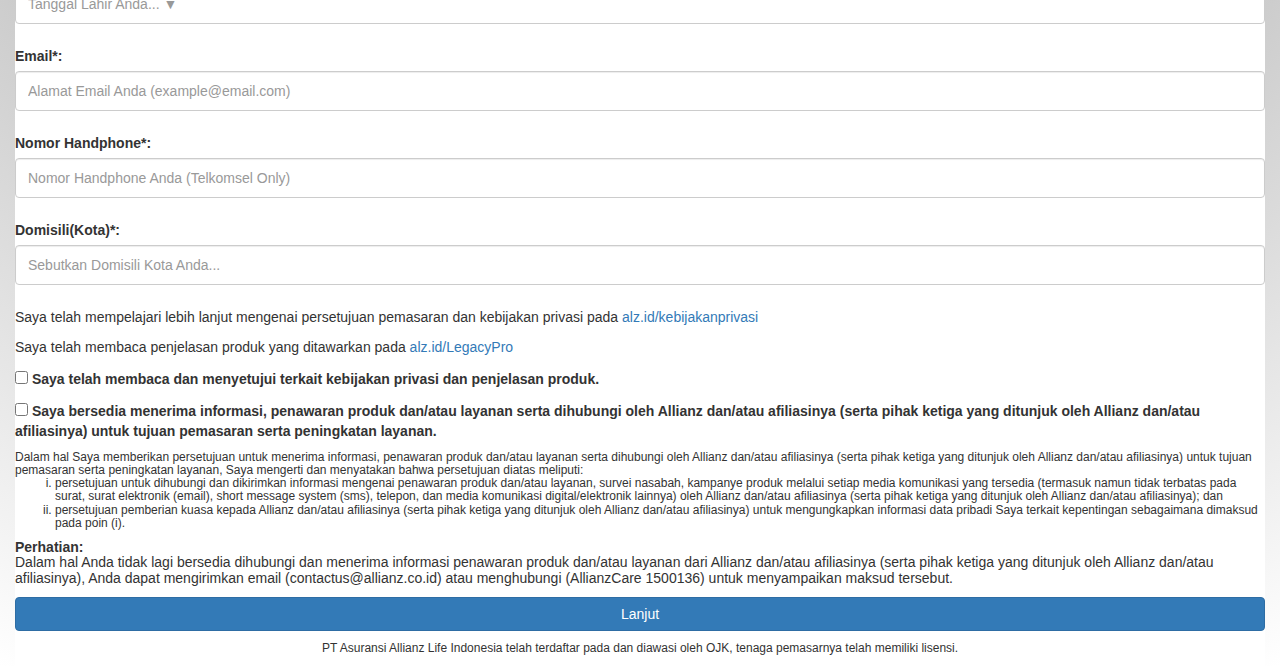
==== commit 32234fe4: "Update index.html" ====
--- a/index.html
+++ b/index.html
@@ -1,826 +1,180 @@
 <!DOCTYPE html>
-<html lang="en">
-  <head>
-    <meta charset="utf-8" />
-    <meta name="viewport" content="width=device-width, initial-scale=1" />
-    <title>Rupa Cokelat Website</title>
-    <link rel="icon" href="./images/favicon-16x16.png" type="image/x-icon" />
-    <link
-      href="https://cdn.jsdelivr.net/npm/bootstrap@5.3.0/dist/css/bootstrap.min.css"
-      rel="stylesheet"
-      integrity="sha384-9ndCyUaIbzAi2FUVXJi0CjmCapSmO7SnpJef0486qhLnuZ2cdeRhO02iuK6FUUVM"
-      crossorigin="anonymous"
-    />
-    <!--Font-->
-    <link
-      rel="stylesheet"
-      href="https://fonts.googleapis.com/css?family=Ubuntu"
-    />
-    <!--Icon-->
-    <link
-      rel="stylesheet"
-      href="https://cdn.jsdelivr.net/npm/bootstrap-icons@1.7.2/font/bootstrap-icons.css"
-    />
-    <!-- Owl Carousel -->
-    <link rel="stylesheet" type="text/css" href="./css/owl.carousel.min.css" />
-    <link rel="stylesheet" type="text/css" href="./css/styles.css" />
-  </head>
-  <body>
-    <!-- HEADER -->
-    <header class="sticky-top shadow-lg">
-      <nav class="navbar navbar-expand-lg bg-body-tertiary">
-        <div class="container">
-          <a href="#" class="navbar-brand mt-2 mb-2 ms-4">
-            <img
-              src="./images/logo.png"
-              alt="Rupa Cokelat"
-              width="100 px"
-              height="61.39"
-              class="d-inline-block align-text-top justify-content-start"
-            />
-          </a>
-          <button
-            class="navbar-toggler me-4"
-            type="button"
-            data-bs-toggle="collapse"
-            data-bs-target="#navbarSupportedContent"
-            aria-controls="navbarSupportedContent"
-            aria-expanded="false"
-            aria-label="Toggle navigation"
-          >
-            <span class="navbar-toggler-icon"></span>
-          </button>
-          <div
-            class="collapse navbar-collapse justify-content-end"
-            id="navbarSupportedContent"
-          >
-            <ul
-              class="navbar-nav me-4 mb-2 mb-lg-0"
-              style="
-                font-family: Arial, Helvetica, sans-serif;
-                font-weight: bolder;
-              "
-            >
-              <li class="nav-item">
-                <a
-                  rel="noopener"
-                  target="_self"
-                  class="nav-link"
-                  href="#subsection-produk"
-                  style="color: #876445"
-                  >Produk</a
-                >
-              </li>
-              <li class="nav-item">
-                <a
-                  class="nav-link"
-                  href="#subsection-testimoni"
-                  style="color: #876445"
-                  >Testimoni</a
-                >
-              </li>
-              <li class="nav-item">
-                <a
-                  class="nav-link"
-                  href="#subsection-tentang"
-                  style="color: #876445"
-                  >Tentang</a
-                >
-              </li>
-            </ul>
-          </div>
-        </div>
-      </nav>
-    </header>
+<html>
+      <head>
+            <!-- Google tag (gtag.js) -->
+            <script async src="https://www.googletagmanager.com/gtag/js?id=G-XJPJPTW2V2"></script>
+            <script>
+              window.dataLayer = window.dataLayer || [];
+              function gtag(){dataLayer.push(arguments);}
+              gtag('js', new Date());
+            
+              gtag('config', 'G-XJPJPTW2V2');
+            </script>
+            <title>Allianz LegacyPro Microsite</title>
+            <meta charset="UTF-8">
+            <link href="https://www.allianz.co.id//content/dam/onemarketing/azli/wwwallianzcoid/logo/AZ_Logo_eagle.png/_jcr_content/renditions/cq5dam.thumbnail.48.48.png" rel="shortcut icon">
+            <!--<link href="https://digiads.id/sites/default/files/logo-title.png" rel="shortcut icon">-->
+            <meta name="viewport" content="width=device-width, initial-scale=1.0">
+            <link rel="stylesheet" href="https://maxcdn.bootstrapcdn.com/bootstrap/3.4.0/css/bootstrap.min.css">
+            <link rel="stylesheet" href="assets/style.css">
+            <script src="https://ajax.googleapis.com/ajax/libs/jquery/3.3.1/jquery.min.js"></script>
+            <script src="https://maxcdn.bootstrapcdn.com/bootstrap/3.4.0/js/bootstrap.min.js"></script>
+            <!--<script src="analytics.js"></script> -->
+            <style type="text/css">body { background: radial-gradient(circle, gray, white);}</style>
+            <script>
+                  $(document).on('click','#submit', function(e){
+                        e.preventDefault();
+                        $('.pesan').empty();
+                        $('#simpan').attr('disabled', true);
+                        var q1 = $("input[name=nama]").val();
+                        var q2 = $("input[name=tanggal]").val();
+                        var q3 = $("input[name=email]").val();
+                        var q4 = $("input[name=telp]").val();
+                        var q5 = $("input[name=kota]").val();
+                        var q6 = $('input[name="tickbox1"]:checked').val();
+                        var q7 = $('input[name="tickbox2"]:checked').val();
+                        if(!!q1 && !!q2 && !!q3 && !!q4 && !!q5 && !!q6 && !!q7) {
+                              $.ajax({
+                                    url:'save.php',
+                                    method:'POST',
+                                    cache: false,
+                                    data: { action: 'submit', q1: q1, q2: q2, q3: q3, q4: q4, q5: q5, q6: q6, q7: q7},
+                                    success: function(msg){
+                                          $('#simpan').attr('disabled', false);
+                                          $('.pesan').show();
+                                          $('.pesan').append(msg);
+                                          $('#formulir')[0].reset();
+                                          $('.lastest_variant').empty();
+                                          $('.old_variant').empty();
+                                    }
+                              });
+                        } else {
+                              alert('Cek kembali form anda!');
+                        }
+                  });
+      
+            </script>
+            
+      </head>
+      <body>
+            
+            <!-- <div class="container-fluid"> -->
+                  <div class="container" style="margin: 0; width: 100%;">
+      
+                        <div class="row">
+                              <!--<div class="col-md-6 col-xs-6" style="float: right;">-->
+                              <!--     <div class="logo" style="float: right;margin-top: 10px">-->
+                              <!--           <img src="./assets/img/digiads-logo.png" class="img-responsive" style="max-width: 80%;max-height: 40px;float: right">-->
+                              <!--     </div>-->
+                              <!--</div>-->
+                              <div class="col-md-12 col-xs-12" style="float: left;">
+                                    <div class="logo" style="float: left;margin-top: 10px">
+                                          <img src="./assets/img/allianz-logo.svg" class="img-responsive" style="max-width: 80%;max-height: 40px;float: left">
+                                    </div>
+                              </div>
+                              <div class="col-md-12 col-xs-12" style="margin-top: 10px">
+                                    <form class="form-horizontal formulir" id="formulir" style="background-color: white">
+                                          <div class="form-sektor">
+                                                <img src="assets/img/banner.png" class="img-responsive img-block" style="min-width:100%">
+                                                <!--</a>-->
+                                          </div>
+      
+                                          <div class="form-sektor" style="text-align: center; padding-bottom: 0px;">
+                                                <h2 style="font-weight: bold; font-size: 16px; color: #003781; margin-top: 0px; margin-bottom: 0px;" >Miliki Asuransi Jiwa Allianz LegacyPro sekarang!<br /><br />
+                                                Memberikan manfaat dasar perlindungan hingga usia 100 tahun, manfaat pembebasan premi asuransi dasar, dan manfaat booster uang pertanggungan padda saat tertanggung mencapai 75 tahun.<br /><br />
+                                                Kamu juga bisa sesuaikan masa pembayaran premi mulai dari 5, 10, dan 15 tahun loh!<br /><br />
+                                                Mau tau manfaat lainnya? Isi untuk mendapatkan Informasi lebih lanjut, dan dapatkan gratis kuota Telkomsel 1GB!</h2>
+                                                <hr style="border-width: 3px;border-color: #C0C0C0; border-radius: 5px 5px;">
+                                          </div>
+                                          
+                                          <div class="form-sektor" style="padding-top: 1px;
+                                          padding-bottom: 1px;" >
 
-    <!-- CAROUSEL -->
-    <div
-      id="carouselExampleIndicators"
-      class="carousel slide"
-      data-bs-ride="carousel"
-    >
-      <div class="carousel-indicators">
-        <button
-          type="button"
-          data-bs-target="#carouselExampleIndicators"
-          data-bs-slide-to="0"
-          class="active"
-          aria-current="true"
-          aria-label="Slide 1"
-        ></button>
-        <button
-          type="button"
-          data-bs-target="#carouselExampleIndicators"
-          data-bs-slide-to="1"
-          aria-label="Slide 2"
-        ></button>
-        <!-- <button
-          type="button"
-          data-bs-target="#carouselExampleIndicators"
-          data-bs-slide-to="2"
-          aria-label="Slide 3"
-        ></button> -->
-      </div>
-      <div class="carousel-inner">
-        <div class="carousel-item active">
-          <img
-            src="./images/BANNER1.png"
-            class="d-block w-100 img-fluid object-fit-fill"
-            alt="banner rupacokelat 1"
-          />
-        </div>
-        <div class="carousel-item">
-          <img
-            src="./images/BANNER2.png"
-            class="d-block w-100 img-fluid object-fit-fill"
-            alt="banner rupacokelat 2"
-          />
-        </div>
-        <!-- <div class="carousel-item">
-          <img
-            src="./images/carousel3.jpg"
-            class="d-block w-100"
-            alt="POW Logo"
-          />
-        </div> -->
-      </div>
-      <button
-        class="carousel-control-prev"
-        type="button"
-        data-bs-target="#carouselExampleIndicators"
-        data-bs-slide="prev"
-      >
-        <span class="carousel-control-prev-icon" aria-hidden="true"></span>
-        <span class="visually-hidden">Previous</span>
-      </button>
-      <button
-        class="carousel-control-next"
-        type="button"
-        data-bs-target="#carouselExampleIndicators"
-        data-bs-slide="next"
-      >
-        <span class="carousel-control-next-icon" aria-hidden="true"></span>
-        <span class="visually-hidden">Next</span>
-      </button>
-    </div>
+                                              <label>Nama Lengkap*:</label>
+                                              <input type="text" class="form-control" name="nama" placeholder="Sebutkan Nama Lengkap Anda..." style=" height: 40px;" required>
+                                              <!-- <hr style="border-width: 5px;border-color: #C0C0C0; border-radius: 5px 5px;"> -->
+                                          </div><br />
 
-    <!-- PRODUK -->
-    <div class="container-xl" style="font-family: Ubuntu" >
-      <p class="h3 text-center mt-4" style="color: #876445" id="subsection-produk">Produk</p>
-      <hr style="border: 1px solid #876445" class="mt-2" />
-      <div id="baris" class="row d-flex justify-content-center">
+                                          <div class="form-sektor" style="padding-top: 2px;
+                                          padding-bottom: 1px;">
+                                                <label for="tanggal">Tanggal Lahir*:</label>
+                                                <input type="text" id="tanggal" name="tanggal" class="form-control" style="height: 40px;" placeholder="Tanggal Lahir Anda... &#9660" onfocus="(this.type='date')" required>
+                                                <!-- <hr style="border-width: 5px;border-color: #C0C0C0; border-radius: 5px 5px;"> -->
+                                          </div><br />
 
-          <div class="col-lg-auto p-2 mx-2">
-            <div class="card mx-auto" style="width: 250px;">
-              <div
-                class="card-header d-flex align-items-center bg-white p-2"
-                style="height: 200px"
-              >
-                <img
-                  class="mx-auto card-img-top"
-                  src="./images/DARK_CHOCO.png"
-                  alt="Card image"
-                />
-              </div>
-              <div class="card-body p-0">
-                <a
-                  href="#"
-                  class="btn d-block rounded-0 text-white p-3"
-                  data-bs-toggle="modal"
-                  data-bs-target="#exModal1"
-                  style="background-color: #876445"
-                  >Selengkapnya</a
-                >
-              </div>
-              <p class="fw-bold mt-2 ms-3" style="color: #876445;">Rp.5000 <br> Dark Choco</p>
-            </div>
-          </div>
-          <div class="col-lg-auto p-2 mx-2">
-            <div class="card mx-auto" style="width: 250px;">
-              <div
-                class="card-header d-flex align-items-center bg-white p-2"
-                style="height: 200px"
-              >
-                <img
-                  class="mx-auto card-img-top"
-                  src="./images/COFFEE_CHOCO.png"
-                  alt="Card image"
-                />
-              </div>
-              <div class="card-body p-0">
-                <a
-                  href="#"
-                  class="btn d-block rounded-0 text-white p-3"
-                  data-bs-toggle="modal"
-                  data-bs-target="#exModal2"
-                  style="background-color: #876445"
-                  >Selengkapnya</a
-                >
-              </div>
-              <p class="fw-bold mt-2 ms-3" style="color: #876445;">Rp.5000 <br> Choco Coffee</p>
-            </div>
-          </div>
-          <div class="col-lg-auto p-2 mx-2">
-            <div class="card mx-auto" style="width: 250px;">
-              <div
-                class="card-header d-flex align-items-center bg-white p-2"
-                style="height: 200px"
-              >
-                <img
-                  class="mx-auto card-img-top"
-                  src="./images/MILK_CHOCO.png"
-                  alt="Card image"
-                />
-              </div>
-              <div class="card-body p-0">
-                <a
-                  href="#"
-                  class="btn d-block rounded-0 text-white p-3"
-                  data-bs-toggle="modal"
-                  data-bs-target="#exModal3"
-                  style="background-color: #876445"
-                  >Selengkapnya</a
-                >
-              </div>
-              <p class="fw-bold mt-2 ms-3" style="color: #876445;">Rp.5000 <br> Milk Choco</p>
-            </div>
-          </div>
-      </div>
-    </div>
+                                          <div class="form-sektor" style="padding-top: 1px;
+                                          padding-bottom: 1px;">
+                                              <label>Email*:</label>
+                                              <input type="text" class="form-control" name="email" placeholder="Alamat Email Anda (example@email.com)" style="height: 40px;" required>
+                                              <!-- <hr style="border-width: 5px;border-color: #C0C0C0; border-radius: 5px 5px;"> -->
+                                          </div><br />
+      
+      
+                                          <div class="form-sektor" style="padding-top: 1px;
+                                          padding-bottom: 1px;">
+                                              <label>Nomor Handphone*:</label>
+                                              <input type="number" min="0" class="form-control" name="telp" placeholder="Nomor Handphone Anda (Telkomsel Only)" style="height: 40px;" required>
+                                              <!-- <hr style="border-width: 5px;border-color: #C0C0C0; border-radius: 5px 5px;"> -->
+                                          </div><br />
+      
+                                          <div class="form-sektor" style="padding-top: 1px;
+                                          padding-bottom: 1px;" >
+                                              <label>Domisili(Kota)*:</label>
+                                              <input type="text" class="form-control" name="kota" placeholder="Sebutkan Domisili Kota Anda..." style=" height: 40px;" required>
+                                              <!-- <hr style="border-width: 5px;border-color: #C0C0C0; border-radius: 5px 5px;"> -->
+                                          </div>
+                                          <br />
 
-    <!-- Modal-->
-    <div
-      class="modal fade"
-      id="exModal1"
-      style="background-color: rgba(135, 100, 69, 0.5)"
-    >
-      <div class="modal-dialog modal-dialog-centered modal-lg">
-        <div class="modal-content" style="font-family: Ubuntu">
-          <!-- Modal Header -->
-          <div class="modal-header border-0">
-            <button
-              type="button"
-              class="btn-close"
-              data-bs-dismiss="modal"
-            ></button>
-          </div>
+                                          <div class="form-sektor" style="padding-top: 1px;
+                                          padding-bottom: 1px;">
+                                                <p>
+                                                      Saya telah mempelajari lebih lanjut mengenai persetujuan pemasaran dan kebijakan privasi pada <a href="https://alz.id/kebijakanprivasi">alz.id/kebijakanprivasi</a>
+                                                <p>
+                                                      Saya telah membaca penjelasan produk yang ditawarkan pada <a href="https://alz.id/LegacyPro/">alz.id/LegacyPro</a>
+                                                </p>
+                                                <p>
+                                                      <input type="checkbox" name="tickbox1"><strong> Saya telah membaca dan menyetujui terkait kebijakan privasi dan penjelasan produk.</strong>
+                                                </p>
+                                                <p>
+                                                      <input type="checkbox" name="tickbox2"><strong> Saya bersedia menerima informasi, penawaran produk dan/atau layanan serta dihubungi oleh Allianz dan/atau afiliasinya (serta pihak ketiga yang ditunjuk oleh Allianz dan/atau afiliasinya) untuk tujuan pemasaran serta peningkatan layanan.</strong>
+                                                </p>
+                                                <h6>
+                                                      Dalam hal Saya memberikan persetujuan untuk menerima informasi, penawaran produk dan/atau layanan serta dihubungi oleh Allianz dan/atau afiliasinya (serta pihak ketiga yang ditunjuk oleh Allianz dan/atau afiliasinya) untuk tujuan pemasaran serta peningkatan layanan, Saya mengerti dan menyatakan bahwa persetujuan diatas meliputi:
+                                                      
+                                                      <ol type="i">
+                                                            <li>
+                                                                  persetujuan untuk dihubungi dan dikirimkan informasi mengenai penawaran produk dan/atau layanan, survei nasabah, kampanye produk melalui setiap media komunikasi yang tersedia (termasuk namun tidak terbatas pada surat, surat elektronik (email), short message system (sms), telepon, dan media komunikasi digital/elektronik lainnya) oleh Allianz dan/atau afiliasinya  (serta pihak ketiga yang ditunjuk oleh Allianz dan/atau afiliasinya); dan
+                                                            </li>
+                                                            <li>persetujuan pemberian kuasa kepada Allianz dan/atau afiliasinya  (serta pihak ketiga yang ditunjuk oleh Allianz dan/atau afiliasinya) untuk mengungkapkan informasi data pribadi Saya terkait kepentingan sebagaimana dimaksud pada poin (i).</li>
+                                                      </ol>
+                                                </h6>
+                                                <h5>
+                                                      <strong>Perhatian: <br /></strong>
+                                                      Dalam hal Anda tidak lagi bersedia dihubungi dan menerima informasi penawaran produk dan/atau layanan dari Allianz dan/atau afiliasinya  (serta pihak ketiga yang ditunjuk oleh Allianz dan/atau afiliasinya), Anda dapat mengirimkan email (contactus@allianz.co.id) atau menghubungi (AllianzCare 1500136) untuk menyampaikan maksud tersebut.
+                                                </h5>
+                                          </div>
 
-          <!-- Modal Body -->
-          <div class="modal-body d-flex align-items-center">
-            <div class="row">
-              <div class="col-lg-5 d-flex align-items-center p-0">
-                <img
-                  class="mx-auto image-toggle rounded-2"
-                  src="./images/DARK_CHOCO.png"
-                  title="image 1"
-                  alt="image 1"
-                  id="image1"
-                  style="height: 200px; width: auto"
-                />
-                <img
-                  class="mx-auto image-toggle"
-                  src="./images/DARK_CHOCO.png"
-                  title="image 2"
-                  alt="image 2"
-                  id="image2"
-                  style="display: none; height: 200px; width: auto"
-                />
-                <img
-                  class="mx-auto image-toggle"
-                  src="./images/DARK_CHOCO.png"
-                  title="image 3"
-                  alt="image 3"
-                  id="image3"
-                  style="display: none; height: 200px; width: auto"
-                />
-              </div>
-              <div class="col-lg-7 p-3">
-                <h2 style="color: #876445">Dark Choco</h2>
-                <p class="fs-6 me-3">
-                  Bubuk minuman dark cokelat premium yang menggabungkan cita rasa intens, aroma kuat, dan kenikmatan cokelat asli yang memikat. Rasa dark yang kuat membuat minuman yang diseduh sesuai petunjuk dalam kemasan ini akan jadi sangat memanjakan lidah dan karena keasliannya menjadikannya tidak terlalu manis.
-                </p>
-                <div id="hargaButton" class="d-grid gap-2 d-lg-block">
-                  <button
-                    type="button"
-                    class="btn text-white image-toggler"
-                    data-image-id="#image1"
-                    id="hargaButton1"
-                    style="background-color: #876445"
-                  >
-                    Sachet
-                  </button>
-                  </select>
-                  <button
-                    type="button"
-                    class="btn text-white image-toggler dropdown-toggle"
-                    data-bs-toggle="dropdown"
-                    data-image-id="#image2"
-                    id="hargaButton2"
-                    style="background-color: #876445"
-                  >
-                    Jar
-                  </button>
-                  <ul class="dropdown-menu">
-                    <li><a class="dropdown-item" id="m1Jmd">Medium</a></li>
-                    <li><a class="dropdown-item" id="m1Jlg">Large</a></li>
-                    <li><a class="dropdown-item" id="m1Jbg">Big</a></li>
-                    <li><a class="dropdown-item" id="m1Jfm">Family</a></li>
-                  </ul>
-                  <button
-                    type="button"
-                    class="btn text-white image-toggler dropdown-toggle"
-                    data-bs-toggle="dropdown"
-                    data-image-id="#image3"
-                    id="hargaButton3"
-                    style="background-color: #876445"
-                  >
-                    Ziplock
-                  </button>
-                  <ul class="dropdown-menu">
-                    <li><a class="dropdown-item" id="m1Zmd">Medium</a></li>
-                    <li><a class="dropdown-item" id="m1Zlg">Large</a></li>
-                    <li><a class="dropdown-item" id="m1Zpt">Party</a></li>
-                  </ul>
-                  <p
-                    class="mt-3 fw-bold"
-                    id="hargaCollaps"
-                    style="color: #876445"
-                  >
-                    Rp.5000 | pc
-                  </p>
-                </div>
-              </div>
-            </div>
-          </div>
-        </div>
-      </div>
-    </div>
+                                          
+                                          <!-- <hr style="border-width: 5px;border-color: white; border-radius: 5px 5px; margin-top: 5px;margin-bottom: 5px;"> -->
+                                          
+                                          <div class="form-sektor">
+                                                <input type="button" name="submit" id="submit" class="btn btn-primary btn-block" value="Lanjut">
+                                          </div>
+                                          
+                                          <div class="form-sektor" style="padding-top: 1px;
+                                          padding-bottom: 1px; text-align: center;">
+                                              <h6>PT Asuransi Allianz Life Indonesia telah terdaftar pada dan diawasi oleh OJK, tenaga pemasarnya telah memiliki lisensi.
+                                          </h6>
+                                          </div>
 
-    <!-- Modal2 -->
-    <div
-      class="modal fade"
-      id="exModal2"
-      style="background-color: rgba(135, 100, 69, 0.5)"
-    >
-      <div class="modal-dialog modal-dialog-centered modal-lg">
-        <div class="modal-content" style="font-family: Ubuntu">
-          <!-- Modal Header -->
-          <div class="modal-header border-0">
-            <button
-              type="button"
-              class="btn-close"
-              data-bs-dismiss="modal"
-            ></button>
-          </div>
-
-          <!-- Modal Body -->
-          <div class="modal-body d-flex align-items-center">
-            <div class="row">
-              <div class="col-lg-5 d-flex align-items-center p-0">
-                <img
-                  class="mx-auto image-toggle2"
-                  src="./images/COFFEE_CHOCO.png"
-                  title="image 1"
-                  alt="image 1"
-                  id="image1md"
-                  style="height: 200px; width: auto"
-                />
-                <img
-                  class="mx-auto image-toggle2"
-                  src="./images/COFFEE_CHOCO.png"
-                  title="image 2"
-                  alt="image 2"
-                  id="image2md"
-                  style="display: none; height: 200px; width: auto"
-                />
-                <img
-                  class="mx-auto image-toggle2"
-                  src="./images/COFFEE_CHOCO.png"
-                  title="image 3"
-                  alt="image 3"
-                  id="image3md"
-                  style="display: none; height: 200px; width: auto"
-                />
-              </div>
-              <div class="col-lg-7 p-3">
-                <h2 style="color: #876445">Choco Coffee</h2>
-                <p class="fs-6 me-3">
-                  Cita rasa intens, aroma kuat, dan kenikmatan cokelat asli dengan campuran kopi pilihan menjadikan varian jenis ini juga ramah di lidah siapapun yang meminumnya. Racikan yang pas membuatnya tepat dinikmati di berbagai kondisi.
-                </p>
-                <div id="hargaButton" class="d-grid gap-2 d-lg-block">
-                  <button
-                    type="button"
-                    class="btn text-white image-toggler2"
-                    data-image-id="#image1md"
-                    id="hargaButton1md"
-                    style="background-color: #876445"
-                  >
-                    Sachet
-                  </button>
-                  </select>
-                  <button
-                    type="button"
-                    class="btn text-white image-toggler2 dropdown-toggle"
-                    data-bs-toggle="dropdown"
-                    data-image-id="#image2md"
-                    id="hargaButton"
-                    style="background-color: #876445"
-                  >
-                    Jar
-                  </button>
-                  <ul class="dropdown-menu">
-                    <li><a class="dropdown-item" id="m2Jmd">Medium</a></li>
-                    <li><a class="dropdown-item" id="m2Jlg">Large</a></li>
-                    <li><a class="dropdown-item" id="m2Jbg">Big</a></li>
-                    <li><a class="dropdown-item" id="m2Jfm">Family</a></li>
-                  </ul>
-                  <button
-                    type="button"
-                    class="btn text-white image-toggler2 dropdown-toggle"
-                    data-bs-toggle="dropdown"
-                    data-image-id="#image3md"
-                    id="hargaButton3"
-                    style="background-color: #876445"
-                  >
-                    Ziplock
-                  </button>
-                  <ul class="dropdown-menu">
-                    <li><a class="dropdown-item" id="m2Zmd">Medium</a></li>
-                    <li><a class="dropdown-item" id="m2Zlg">Large</a></li>
-                    <li><a class="dropdown-item" id="m2Zpt">Party</a></li>
-                  </ul>
-                  <p
-                    class="mt-3 fw-bold"
-                    id="hargaCollaps2"
-                    style="color: #876445"
-                  >
-                    Rp.5000 | pc
-                  </p>
-                </div>
-              </div>
-            </div>
-          </div>
-        </div>
-      </div>
-    </div>
-
-    <!-- Modal3 -->
-    <div
-      class="modal fade"
-      id="exModal3"
-      style="background-color: rgba(135, 100, 69, 0.5)"
-    >
-      <div class="modal-dialog modal-dialog-centered modal-lg">
-        <div class="modal-content" style="font-family: Ubuntu">
-          <!-- Modal Header -->
-          <div class="modal-header border-0">
-            <button
-              type="button"
-              class="btn-close"
-              data-bs-dismiss="modal"
-            ></button>
-          </div>
-
-          <!-- Modal Body -->
-          <div class="modal-body d-flex align-items-center">
-            <div class="row">
-              <div class="col-lg-5 d-flex align-items-center p-0">
-                <img
-                  class="mx-auto image-toggle3"
-                  src="./images/MILK_CHOCO.png"
-                  title="image 1"
-                  alt="image 1"
-                  id="image1mt"
-                  style="height: 200px; width: auto"
-                />
-                <img
-                  class="mx-auto image-toggle3"
-                  src="./images/MILK_CHOCO.png"
-                  title="image 2"
-                  alt="image 2"
-                  id="image2mt"
-                  style="display: none; height: 200px; width: auto"
-                />
-                <img
-                  class="mx-auto image-toggle3"
-                  src="./images/MILK_CHOCO.png"
-                  title="image 3"
-                  alt="image 3"
-                  id="image3mt"
-                  style="display: none; height: 200px; width: auto"
-                />
-              </div>
-              <div class="col-lg-7 p-3">
-                <h2 style="color: #876445">Milk Choco</h2>
-                <p class="fs-6 me-3">
-                  Ini adalah perpaduan sempurna bagi rasa cokelat dan kelembutan susu yang membawa nikmat. Minuman Cokelat Milk kami diformulasikan dengan menggunakan cokelat yang lebih ringan dan susu yang berkualitas.
-                </p>
-                <div id="hargaButton" class="d-grid gap-2 d-lg-block">
-                  <button
-                    type="button"
-                    class="btn text-white image-toggler3"
-                    data-image-id="#image1mt"
-                    id="hargaButton1mt"
-                    style="background-color: #876445"
-                  >
-                    Sachet
-                  </button>
-                  </select>
-                  <button
-                    type="button"
-                    class="btn text-white image-toggler3 dropdown-toggle"
-                    data-bs-toggle="dropdown"
-                    data-image-id="#image2mt"
-                    id="hargaButton"
-                    style="background-color: #876445"
-                  >
-                    Jar
-                  </button>
-                  <ul class="dropdown-menu">
-                    <li><a class="dropdown-item" id="m3Jmd">Medium</a></li>
-                    <li><a class="dropdown-item" id="m3Jlg">Large</a></li>
-                    <li><a class="dropdown-item" id="m3Jbg">Big</a></li>
-                    <li><a class="dropdown-item" id="m3Jfm">Family</a></li>
-                  </ul>
-                  <button
-                    type="button"
-                    class="btn text-white image-toggler3 dropdown-toggle"
-                    data-bs-toggle="dropdown"
-                    data-image-id="#image3mt"
-                    id="hargaButton3"
-                    style="background-color: #876445"
-                  >
-                    Ziplock
-                  </button>
-                  <ul class="dropdown-menu">
-                    <li><a class="dropdown-item" id="m3Zmd">Medium</a></li>
-                    <li><a class="dropdown-item" id="m3Zlg">Large</a></li>
-                    <li><a class="dropdown-item" id="m3Zpt">Party</a></li>
-                  </ul>
-                  <p
-                    class="mt-3 fw-bold"
-                    id="hargaCollaps3"
-                    style="color: #876445"
-                  >
-                    Rp.5000 | pc
-                  </p>
-                </div>
-              </div>
-            </div>
-          </div>
-        </div>
-      </div>
-    </div>
-
-    <!-- TESTIMONI -->
-    <section id="slider">
-      <div class="container" id="subsection-testimoni">
-        <div class="header">
-          <p class="h3 text-center" style="color: #876445">Testimoni</p>
-          <hr style="border: 1px solid #876445" />
-        </div>
-        <div class="slider">
-          <div class="owl-carousel">
-            <div class="slider-card">
-              <img
-                src="./images/vector5.1.jpg"
-                alt="" style="margin-left: 10px;"
-              />
-              <div class="slider-card-text ">
-                <p style="margin-bottom: 5px; color:#876445;">
-                  <b><i class="fa-brands fa-instagram"></i> @gracemella:</b>
-                </p>
-                <p style="color: #876445">
-                  "Untuk packagingnya bagus dan lucu juga. Pas dibuka langsung
-                  wangi cokelat banget. Aku sukaaa. Untuk aku personally suka
-                  banget yg kopi soalnya aku emg suka yg pahit dan yg kopi pas.
-                  Kerasa cokelat dan kopinya!"
-                </p>
-              </div>
-            </div>
-            <div class="slider-card">
-              <img
-                src="./images/vector4.1.jpg"
-                alt=""
-              />
-              <div class="slider-card-text ">
-                <p style="margin-bottom: 5px; color:#876445;">
-                  <b><i class="fa-brands fa-instagram"></i> @gilpras_:</b>
-                </p>
-                <p style="color: #876445">
-                  "Aku udah minum yg cokelat. Ternyata enak juga. Tapi yg ada
-                  kopinya lebih greget soalnya paitnya kerasa. Keliatan kaya
-                  produk mahal wkwk termasuk niat sih itu bikin bungkusnya."
-                </p>
-              </div>
-            </div>
-            <div class="slider-card">
-              <img
-                src="./images/vector6.1.jpg"
-                alt=""
-              />
-              <div class="slider-card-text">
-                <p style="margin-bottom: 5px; color:#876445;">
-                  <b><i class="fa-brands fa-instagram"></i> @_imamhanafi:</b>
-                </p>
-                <p style="color: #876445">
-                  "Buat rasa “dark cokelat” ini beneran dark cokelat kek yang
-                  pekat dan cokelat. Jadi beneran dapet dark WKWKWK"
-                </p>
-              </div>
-            </div>
-          </div>
-        </div>
-      </div>
-    </section>
-
-    <!--TENTANG-->
-    <div class="container" id="subsection-tentang">
-      <div class="header">
-        <p class="h3 text-center" style="color: #876445">Tentang</p>
-        <hr style="border: 1px solid #876445" />
-      </div>
-      <div class="row align-items-md-center">
-        <div class="col-md-2">
-          <div class="image">
-            <img
-              src="./images/Rupa Hitam 1.png"
-              alt="About Us Image"
-              class="img-fluid"
-              style="border-radius: 2%"
-            />
-          </div>
-        </div>
-        <div class="col-md-10">
-          <div class="description">
-            <h5 class="text-content" style="color: #876445" >Kenapa rupa cokelat?</h3>
-            <p class="text-description" style="color: #876445">
-              Satu gelas Minuman Cokelat kami menawarkan kenikmatan yang
-              memuaskan untuk diminum di berbagai situasi. Kemasan
-              rupacokelat.id dirancang untuk menyesuaikan dengan gaya hidup
-              modern dengan desain yang ciamik. Namun tetap mempertahankan rasa
-              dan tekstur cokelat yang kaya. Rupa cokelat sempurna bagi Anda
-              yang mencari alternatif minuman cokelat instant yang kaya rasa.
-              Tepat seperti minuman ala cafe.
-            </p>
-          </div>
-        </div>
-      </div>
-    </div>
-
-    <!-- FOOTER -->
-    <hr style="border: 1px solid #876445" />
-    <footer style="font-size: 16px; color: #876445">
-      Made by
-      <img
-        src="./images/wepsaitlogo.jpg"
-        style="width: 50px"
-        class="img-hover"
-      />
-      with
-      <a href="https://www.instagram.com/rupacokelat.id/">
-        <img
-          src="./images/Rupa Hitam 1.1.png"
-          style="width: 30px; height: 20px"
-          class="img-hover"
-        />
-      </a>
-    </footer>
-
-    <!-- SHOP ICONS -->
-    <div id="shop-cta">
-      <a
-        href="https://shopee.co.id/rupacokelat.id"
-        class="shop-icon"
-        target="_blank"
-        rel="noreferrer"
-        ><img src="./images/shopee.svg" alt="shopee icon"
-      /></a>
-      <a
-        href="https://www.instagram.com/rupacokelat.id/"
-        class="shop-icon"
-        target="_blank"
-        rel="noreferrer"
-        ><img src="./images/instagram.svg" alt="instagram icon"
-      /></a>
-      <a
-        href="http://wa.me/+62895376519963"
-        class="shop-icon"
-        target="_blank"
-        rel="noreferrer"
-        ><img src="./images/whatsapp.svg" alt="whatsapp icon"
-      /></a>
-      <img
-        src="./images/plus.svg"
-        alt="plus icon"
-        class="shop-icon plus"
-        data-bs-target="#popupContact"
-        data-bs-toggle="modal"
-      />
-      <img src="./images/cross.svg" alt="shop-cross icon" id="shop-cross" />
-    </div>
-
-    <!-- POPUP MODAL ICONS -->
-    <div
-      class="modal fade"
-      id="popupContact"
-      aria-hidden="true"
-      aria-labelledby="exampleModalToggleLabel"
-      tabindex="-1"
-    >
-      <div class="modal-dialog modal-dialog-centered">
-        <div class="modal-content">
-          <div class="modal-header">
-            <h1 class="modal-title fs-5" id="exampleModalToggleLabel">
-              Contact Us
-            </h1>
-            <button
-              type="button"
-              class="btn-close"
-              data-bs-dismiss="modal"
-              aria-label="Close"
-            ></button>
-          </div>
-          <div class="modal-body">
-            <div class="list-group text-center">
-              <a
-                href="https://shp.ee/gja5ev3"
-                class="list-group-item list-group-item-action list-group-item-warning"
-                target="_blank"
-                rel="noreferrer"
-                ><img class="mx-2 img-fluid" src="./images/shopee.svg" />
-                Shopee</a
-              >
-              <a
-                href="https://www.instagram.com/rupacokelat.id"
-                class="list-group-item list-group-item-action list-group-item-primary"
-                target="_blank"
-                rel="noreferrer"
-                ><img
-                  class="mx-2 img-fluid"
-                  src="./images/instagram.svg"
-                />Instagram</a
-              >
-              <a
-                href="http://wa.me/+62895376519963"
-                class="list-group-item list-group-item-action list-group-item-success"
-                target="_blank"
-                rel="noreferrer"
-                ><img
-                  class="mx-2 img-fluid"
-                  src="./images/whatsapp.svg"
-                />WhatsApp(Magelang)</a
-              >
-              <a
-                href="https://wa.me/+6281284399104"
-                class="list-group-item list-group-item-action list-group-item-success"
-                target="_blank"
-                rel="noreferrer"
-                ><img
-                  class="mx-2 img-fluid"
-                  src="./images/whatsapp.svg"
-                />WhatsApp(Yogyakarta)</a
-              >
-              <a
-                href="http://wa.me/+6283105560627"
-                class="list-group-item list-group-item-action list-group-item-success"
-                target="_blank"
-                rel="noreferrer"
-                ><img
-                  class="mx-2 img-fluid"
-                  src="./images/whatsapp.svg"
-                />WhatsApp(Aceh)</a
-              >
-              <a
-                href="http://wa.me/+6282223712812"
-                class="list-group-item list-group-item-action list-group-item-success"
-                target="_blank"
-                rel="noreferrer"
-                ><img
-                  class="mx-2 img-fluid"
-                  src="./images/whatsapp.svg"
-                />WhatsApp(Jakarta)</a
-              >
-            </div>
-          </div>
-        </div>
-      </div>
-    </div>
-  </body>
-
-  <script src="https://code.jquery.com/jquery-3.2.1.slim.min.js"></script>
-  <script src="https://cdn.jsdelivr.net/npm/popper.js@1.12.9/dist/umd/popper.min.js"></script>
-  <script src="https://ajax.googleapis.com/ajax/libs/jquery/2.1.1/jquery.min.js"></script>
-  <script
-    src="https://cdn.jsdelivr.net/npm/bootstrap@5.3.0/dist/js/bootstrap.bundle.min.js"
-    integrity="sha384-geWF76RCwLtnZ8qwWowPQNguL3RmwHVBC9FhGdlKrxdiJJigb/j/68SIy3Te4Bkz"
-    crossorigin="anonymous"
-  ></script>
-  <script src="https://cdn.jsdelivr.net/npm/@popperjs/core@2.9.2/dist/umd/popper.min.js"></script>
-  <script src="./js/owl.carousel.min.js"></script>
-  <script src="./js/script.js"></script>
-  <script
-      src="https://kit.fontawesome.com/ef9fe87b9c.js"
-      crossorigin="anonymous"
-    ></script>
-</html>
+                                          <div class="form-sektor">
+                                                <div class="pesan" style="display: none"></div>
+                                          </div>
+                                    </form>
+                              </div>
+                        </div>
+                        
+                  </div>
+            <!-- </div> -->
+      </body>
+</html>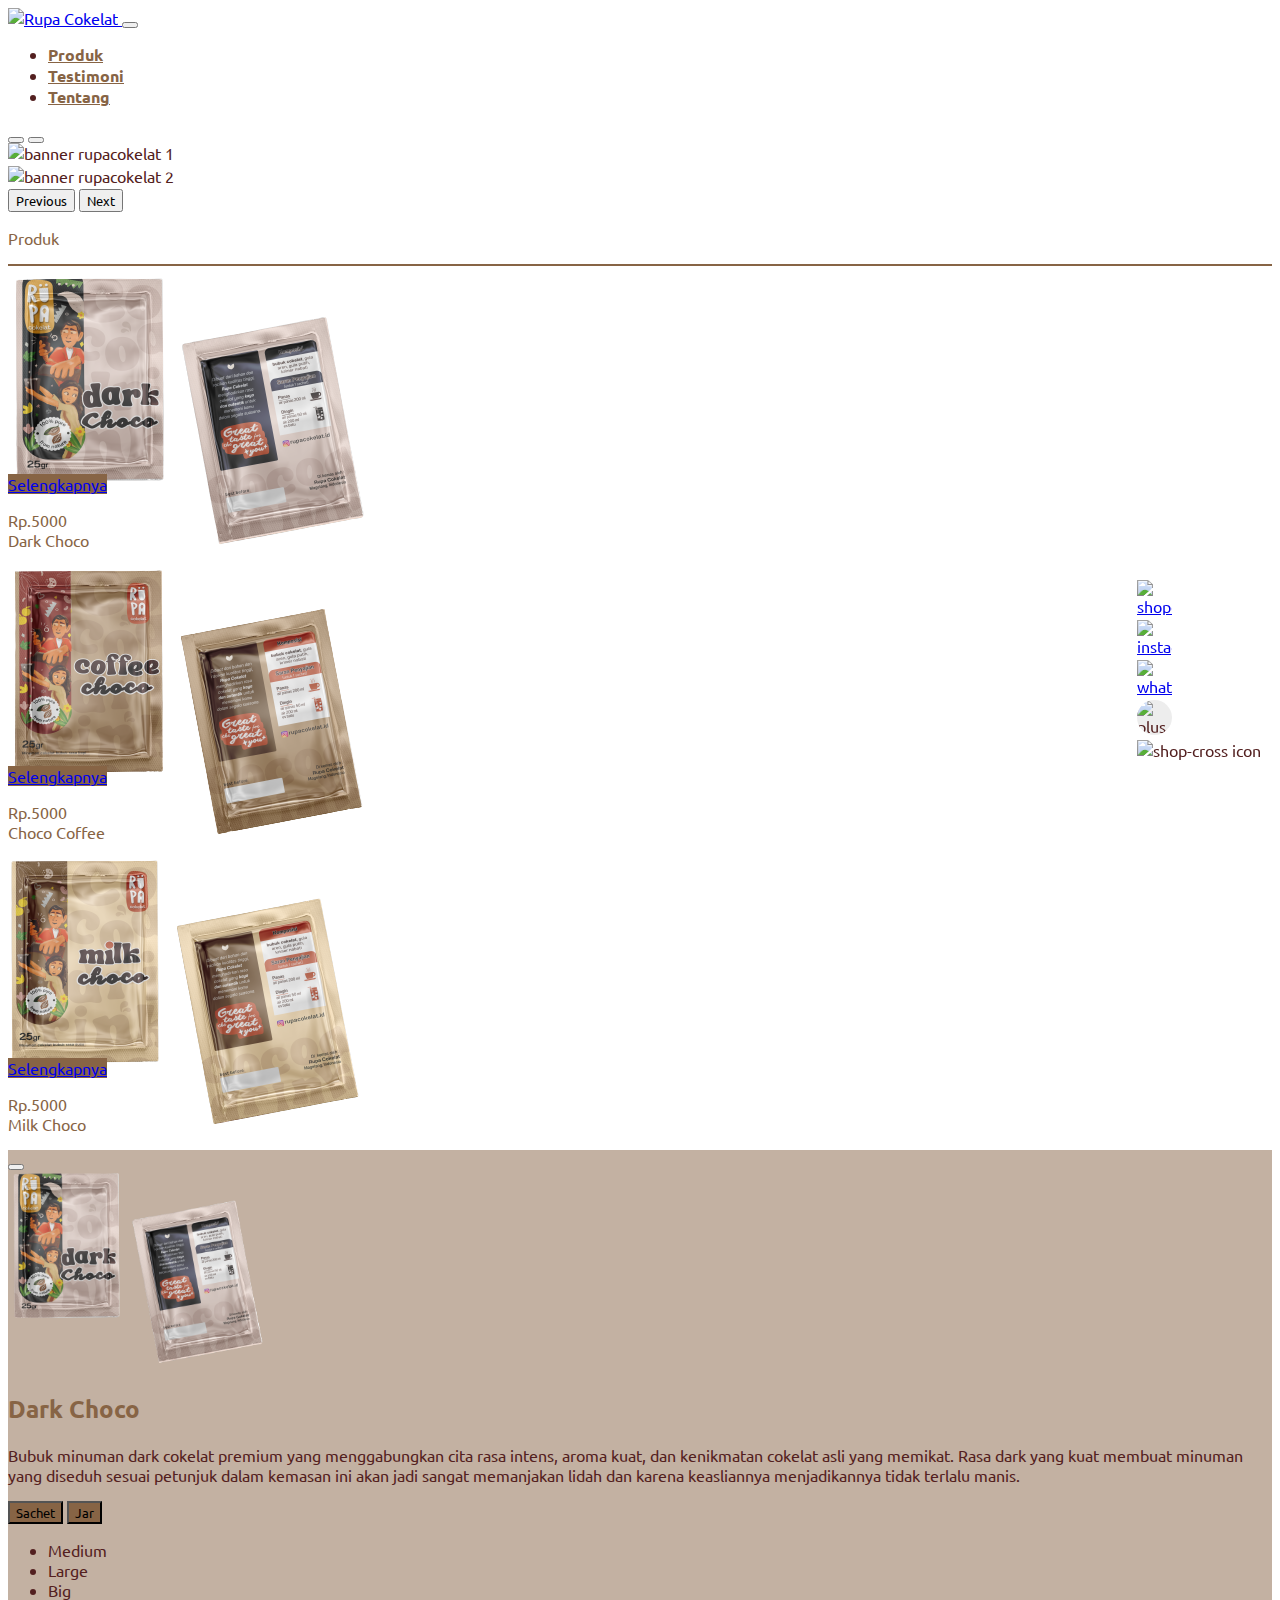
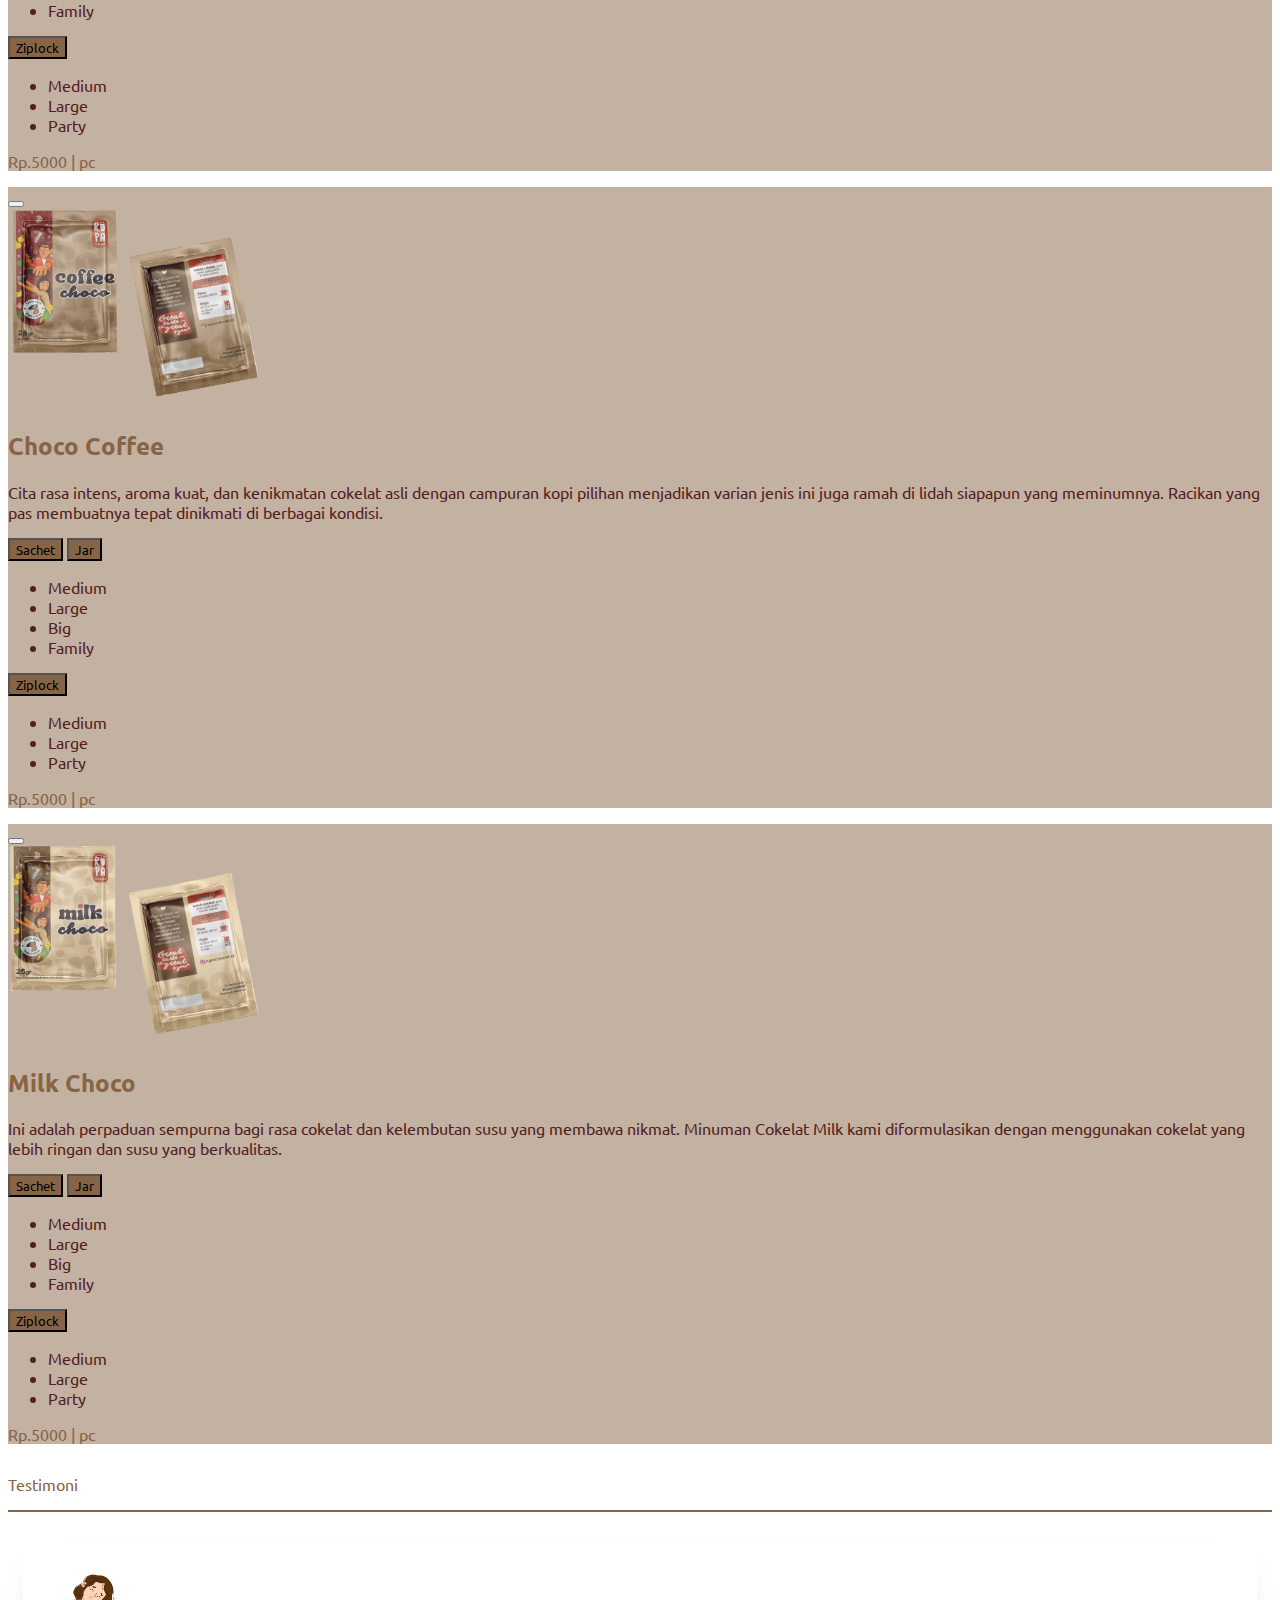
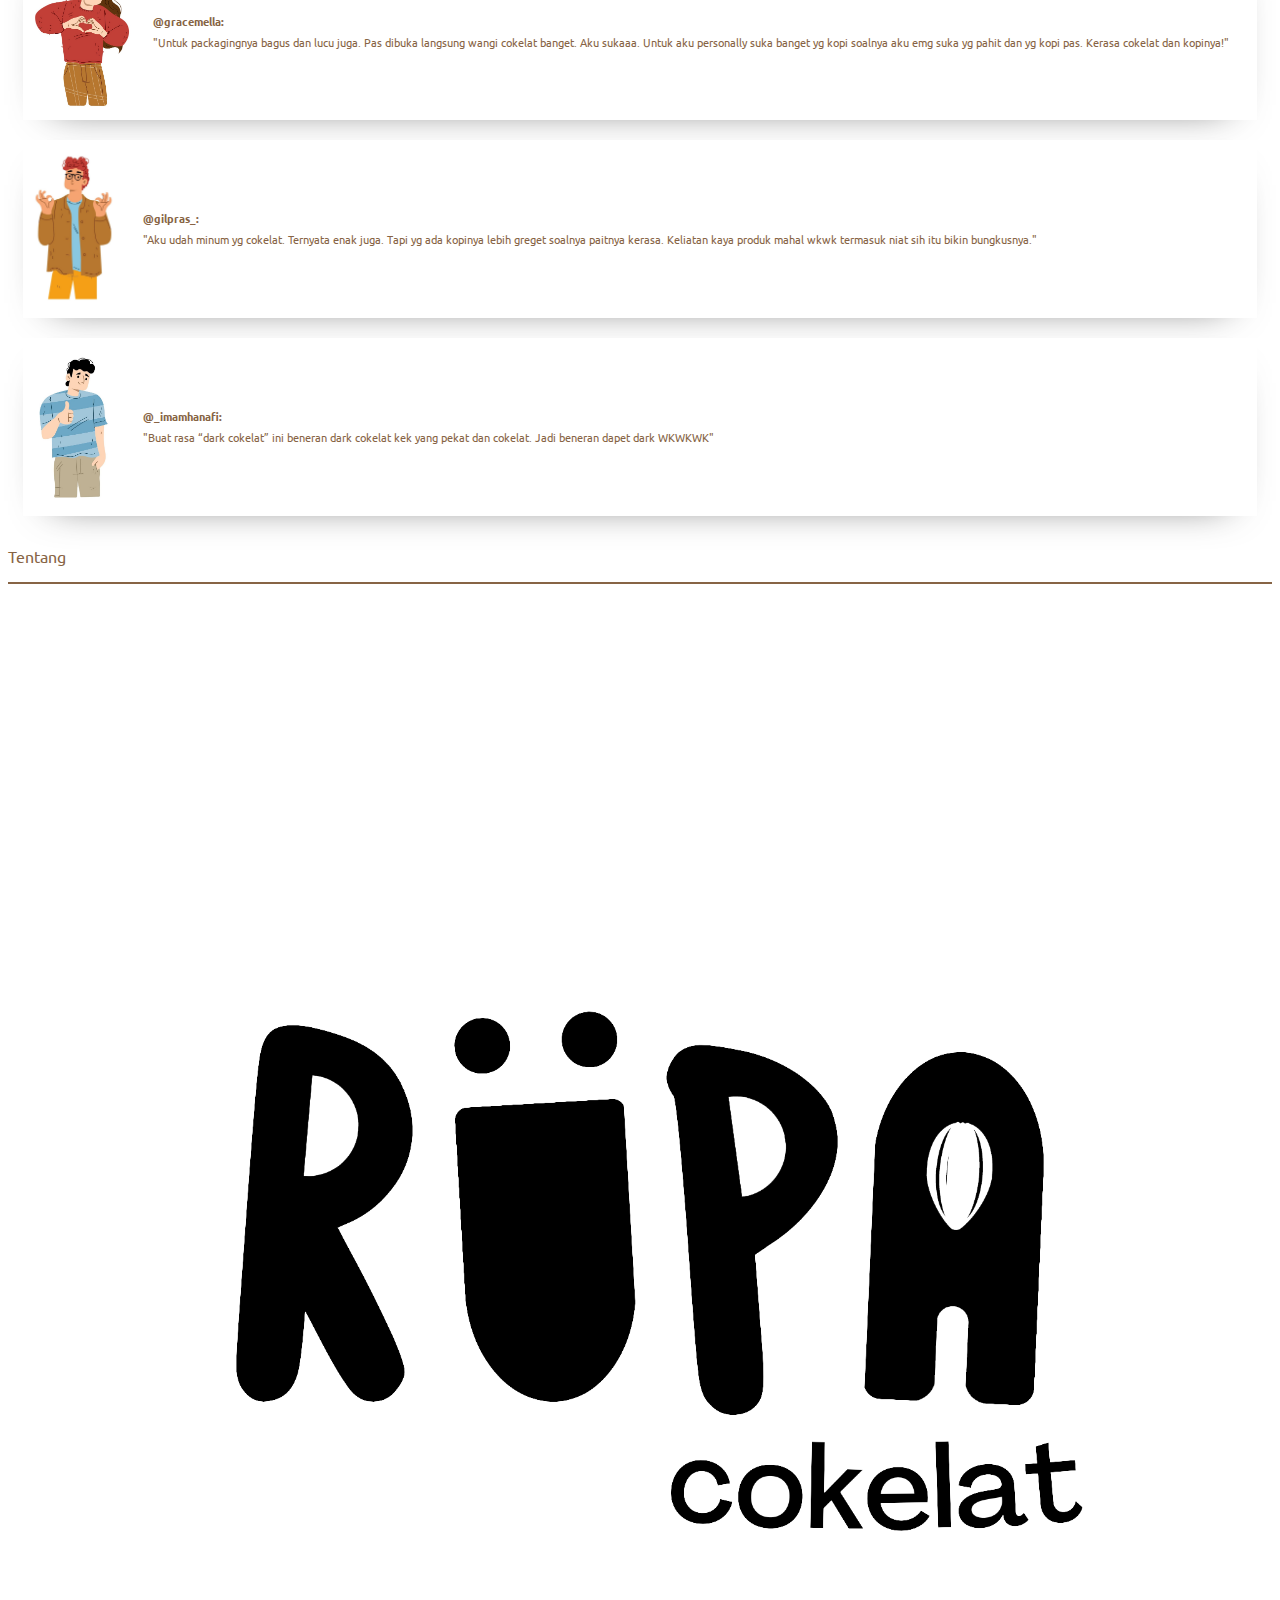
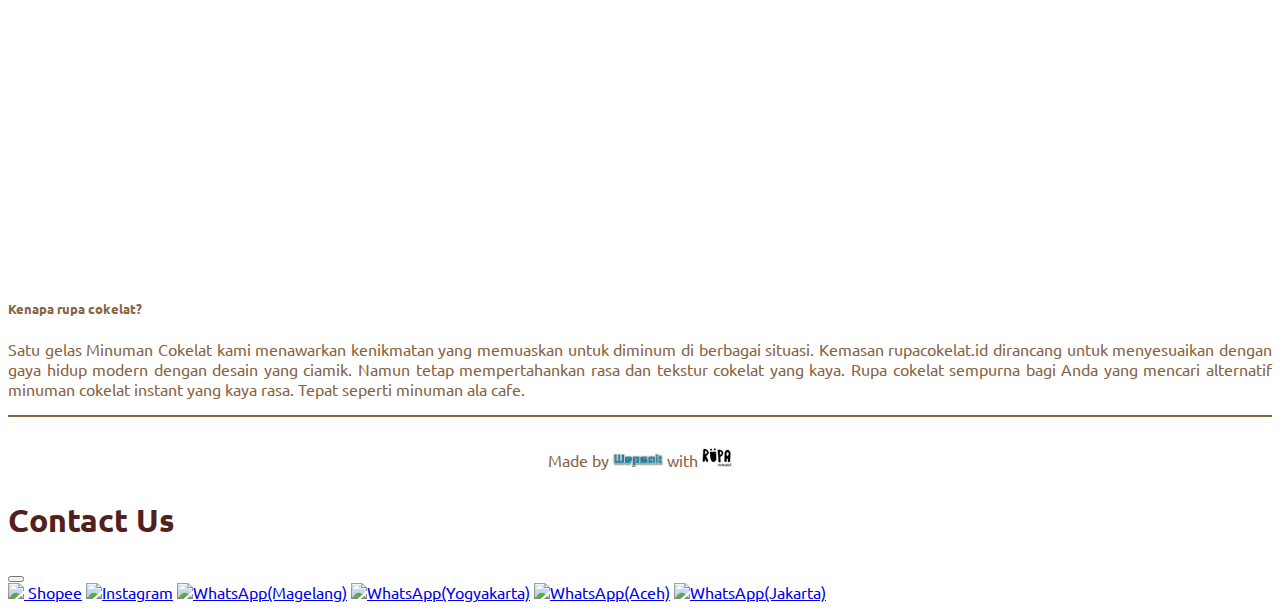
==== commit 635aa9aa: "Update index.html" ====
--- a/index.html
+++ b/index.html
@@ -1,180 +1,840 @@
 <!DOCTYPE html>
-<html>
-      <head>
-            <!-- Google tag (gtag.js) -->
-            <script async src="https://www.googletagmanager.com/gtag/js?id=G-XJPJPTW2V2"></script>
-            <script>
-              window.dataLayer = window.dataLayer || [];
-              function gtag(){dataLayer.push(arguments);}
-              gtag('js', new Date());
-            
-              gtag('config', 'G-XJPJPTW2V2');
-            </script>
-            <title>Allianz LegacyPro Microsite</title>
-            <meta charset="UTF-8">
-            <link href="https://www.allianz.co.id//content/dam/onemarketing/azli/wwwallianzcoid/logo/AZ_Logo_eagle.png/_jcr_content/renditions/cq5dam.thumbnail.48.48.png" rel="shortcut icon">
-            <!--<link href="https://digiads.id/sites/default/files/logo-title.png" rel="shortcut icon">-->
-            <meta name="viewport" content="width=device-width, initial-scale=1.0">
-            <link rel="stylesheet" href="https://maxcdn.bootstrapcdn.com/bootstrap/3.4.0/css/bootstrap.min.css">
-            <link rel="stylesheet" href="assets/style.css">
-            <script src="https://ajax.googleapis.com/ajax/libs/jquery/3.3.1/jquery.min.js"></script>
-            <script src="https://maxcdn.bootstrapcdn.com/bootstrap/3.4.0/js/bootstrap.min.js"></script>
-            <!--<script src="analytics.js"></script> -->
-            <style type="text/css">body { background: radial-gradient(circle, gray, white);}</style>
-            <script>
-                  $(document).on('click','#submit', function(e){
-                        e.preventDefault();
-                        $('.pesan').empty();
-                        $('#simpan').attr('disabled', true);
-                        var q1 = $("input[name=nama]").val();
-                        var q2 = $("input[name=tanggal]").val();
-                        var q3 = $("input[name=email]").val();
-                        var q4 = $("input[name=telp]").val();
-                        var q5 = $("input[name=kota]").val();
-                        var q6 = $('input[name="tickbox1"]:checked').val();
-                        var q7 = $('input[name="tickbox2"]:checked').val();
-                        if(!!q1 && !!q2 && !!q3 && !!q4 && !!q5 && !!q6 && !!q7) {
-                              $.ajax({
-                                    url:'save.php',
-                                    method:'POST',
-                                    cache: false,
-                                    data: { action: 'submit', q1: q1, q2: q2, q3: q3, q4: q4, q5: q5, q6: q6, q7: q7},
-                                    success: function(msg){
-                                          $('#simpan').attr('disabled', false);
-                                          $('.pesan').show();
-                                          $('.pesan').append(msg);
-                                          $('#formulir')[0].reset();
-                                          $('.lastest_variant').empty();
-                                          $('.old_variant').empty();
-                                    }
-                              });
-                        } else {
-                              alert('Cek kembali form anda!');
-                        }
-                  });
-      
-            </script>
-            
-      </head>
-      <body>
-            
-            <!-- <div class="container-fluid"> -->
-                  <div class="container" style="margin: 0; width: 100%;">
-      
-                        <div class="row">
-                              <!--<div class="col-md-6 col-xs-6" style="float: right;">-->
-                              <!--     <div class="logo" style="float: right;margin-top: 10px">-->
-                              <!--           <img src="./assets/img/digiads-logo.png" class="img-responsive" style="max-width: 80%;max-height: 40px;float: right">-->
-                              <!--     </div>-->
-                              <!--</div>-->
-                              <div class="col-md-12 col-xs-12" style="float: left;">
-                                    <div class="logo" style="float: left;margin-top: 10px">
-                                          <img src="./assets/img/allianz-logo.svg" class="img-responsive" style="max-width: 80%;max-height: 40px;float: left">
-                                    </div>
-                              </div>
-                              <div class="col-md-12 col-xs-12" style="margin-top: 10px">
-                                    <form class="form-horizontal formulir" id="formulir" style="background-color: white">
-                                          <div class="form-sektor">
-                                                <img src="assets/img/banner.png" class="img-responsive img-block" style="min-width:100%">
-                                                <!--</a>-->
-                                          </div>
-      
-                                          <div class="form-sektor" style="text-align: center; padding-bottom: 0px;">
-                                                <h2 style="font-weight: bold; font-size: 16px; color: #003781; margin-top: 0px; margin-bottom: 0px;" >Miliki Asuransi Jiwa Allianz LegacyPro sekarang!<br /><br />
-                                                Memberikan manfaat dasar perlindungan hingga usia 100 tahun, manfaat pembebasan premi asuransi dasar, dan manfaat booster uang pertanggungan padda saat tertanggung mencapai 75 tahun.<br /><br />
-                                                Kamu juga bisa sesuaikan masa pembayaran premi mulai dari 5, 10, dan 15 tahun loh!<br /><br />
-                                                Mau tau manfaat lainnya? Isi untuk mendapatkan Informasi lebih lanjut, dan dapatkan gratis kuota Telkomsel 1GB!</h2>
-                                                <hr style="border-width: 3px;border-color: #C0C0C0; border-radius: 5px 5px;">
-                                          </div>
-                                          
-                                          <div class="form-sektor" style="padding-top: 1px;
-                                          padding-bottom: 1px;" >
-
-                                              <label>Nama Lengkap*:</label>
-                                              <input type="text" class="form-control" name="nama" placeholder="Sebutkan Nama Lengkap Anda..." style=" height: 40px;" required>
-                                              <!-- <hr style="border-width: 5px;border-color: #C0C0C0; border-radius: 5px 5px;"> -->
-                                          </div><br />
-
-                                          <div class="form-sektor" style="padding-top: 2px;
-                                          padding-bottom: 1px;">
-                                                <label for="tanggal">Tanggal Lahir*:</label>
-                                                <input type="text" id="tanggal" name="tanggal" class="form-control" style="height: 40px;" placeholder="Tanggal Lahir Anda... &#9660" onfocus="(this.type='date')" required>
-                                                <!-- <hr style="border-width: 5px;border-color: #C0C0C0; border-radius: 5px 5px;"> -->
-                                          </div><br />
-
-                                          <div class="form-sektor" style="padding-top: 1px;
-                                          padding-bottom: 1px;">
-                                              <label>Email*:</label>
-                                              <input type="text" class="form-control" name="email" placeholder="Alamat Email Anda (example@email.com)" style="height: 40px;" required>
-                                              <!-- <hr style="border-width: 5px;border-color: #C0C0C0; border-radius: 5px 5px;"> -->
-                                          </div><br />
-      
-      
-                                          <div class="form-sektor" style="padding-top: 1px;
-                                          padding-bottom: 1px;">
-                                              <label>Nomor Handphone*:</label>
-                                              <input type="number" min="0" class="form-control" name="telp" placeholder="Nomor Handphone Anda (Telkomsel Only)" style="height: 40px;" required>
-                                              <!-- <hr style="border-width: 5px;border-color: #C0C0C0; border-radius: 5px 5px;"> -->
-                                          </div><br />
-      
-                                          <div class="form-sektor" style="padding-top: 1px;
-                                          padding-bottom: 1px;" >
-                                              <label>Domisili(Kota)*:</label>
-                                              <input type="text" class="form-control" name="kota" placeholder="Sebutkan Domisili Kota Anda..." style=" height: 40px;" required>
-                                              <!-- <hr style="border-width: 5px;border-color: #C0C0C0; border-radius: 5px 5px;"> -->
-                                          </div>
-                                          <br />
-
-                                          <div class="form-sektor" style="padding-top: 1px;
-                                          padding-bottom: 1px;">
-                                                <p>
-                                                      Saya telah mempelajari lebih lanjut mengenai persetujuan pemasaran dan kebijakan privasi pada <a href="https://alz.id/kebijakanprivasi">alz.id/kebijakanprivasi</a>
-                                                <p>
-                                                      Saya telah membaca penjelasan produk yang ditawarkan pada <a href="https://alz.id/LegacyPro/">alz.id/LegacyPro</a>
-                                                </p>
-                                                <p>
-                                                      <input type="checkbox" name="tickbox1"><strong> Saya telah membaca dan menyetujui terkait kebijakan privasi dan penjelasan produk.</strong>
-                                                </p>
-                                                <p>
-                                                      <input type="checkbox" name="tickbox2"><strong> Saya bersedia menerima informasi, penawaran produk dan/atau layanan serta dihubungi oleh Allianz dan/atau afiliasinya (serta pihak ketiga yang ditunjuk oleh Allianz dan/atau afiliasinya) untuk tujuan pemasaran serta peningkatan layanan.</strong>
-                                                </p>
-                                                <h6>
-                                                      Dalam hal Saya memberikan persetujuan untuk menerima informasi, penawaran produk dan/atau layanan serta dihubungi oleh Allianz dan/atau afiliasinya (serta pihak ketiga yang ditunjuk oleh Allianz dan/atau afiliasinya) untuk tujuan pemasaran serta peningkatan layanan, Saya mengerti dan menyatakan bahwa persetujuan diatas meliputi:
-                                                      
-                                                      <ol type="i">
-                                                            <li>
-                                                                  persetujuan untuk dihubungi dan dikirimkan informasi mengenai penawaran produk dan/atau layanan, survei nasabah, kampanye produk melalui setiap media komunikasi yang tersedia (termasuk namun tidak terbatas pada surat, surat elektronik (email), short message system (sms), telepon, dan media komunikasi digital/elektronik lainnya) oleh Allianz dan/atau afiliasinya  (serta pihak ketiga yang ditunjuk oleh Allianz dan/atau afiliasinya); dan
-                                                            </li>
-                                                            <li>persetujuan pemberian kuasa kepada Allianz dan/atau afiliasinya  (serta pihak ketiga yang ditunjuk oleh Allianz dan/atau afiliasinya) untuk mengungkapkan informasi data pribadi Saya terkait kepentingan sebagaimana dimaksud pada poin (i).</li>
-                                                      </ol>
-                                                </h6>
-                                                <h5>
-                                                      <strong>Perhatian: <br /></strong>
-                                                      Dalam hal Anda tidak lagi bersedia dihubungi dan menerima informasi penawaran produk dan/atau layanan dari Allianz dan/atau afiliasinya  (serta pihak ketiga yang ditunjuk oleh Allianz dan/atau afiliasinya), Anda dapat mengirimkan email (contactus@allianz.co.id) atau menghubungi (AllianzCare 1500136) untuk menyampaikan maksud tersebut.
-                                                </h5>
-                                          </div>
-
-                                          
-                                          <!-- <hr style="border-width: 5px;border-color: white; border-radius: 5px 5px; margin-top: 5px;margin-bottom: 5px;"> -->
-                                          
-                                          <div class="form-sektor">
-                                                <input type="button" name="submit" id="submit" class="btn btn-primary btn-block" value="Lanjut">
-                                          </div>
-                                          
-                                          <div class="form-sektor" style="padding-top: 1px;
-                                          padding-bottom: 1px; text-align: center;">
-                                              <h6>PT Asuransi Allianz Life Indonesia telah terdaftar pada dan diawasi oleh OJK, tenaga pemasarnya telah memiliki lisensi.
-                                          </h6>
-                                          </div>
-
-                                          <div class="form-sektor">
-                                                <div class="pesan" style="display: none"></div>
-                                          </div>
-                                    </form>
-                              </div>
-                        </div>
-                        
-                  </div>
-            <!-- </div> -->
-      </body>
-</html>+<html lang="en">
+  <head>
+    <!-- Google Analytics -->
+    <!-- Google tag (gtag.js) -->
+    <script async src="https://www.googletagmanager.com/gtag/js?id=G-HEF1645BW5"></script>
+    <script>
+      window.dataLayer = window.dataLayer || [];
+      function gtag(){dataLayer.push(arguments);}
+      gtag('js', new Date());
+
+      gtag('config', 'G-HEF1645BW5');
+</script>
+    <meta charset="utf-8" />
+    <meta name="viewport" content="width=device-width, initial-scale=1" />
+    <title>Rupa Cokelat Website</title>
+    <link rel="icon" href="./images/favicon-16x16.png" type="image/x-icon" />
+    <link
+      href="https://cdn.jsdelivr.net/npm/bootstrap@5.3.0/dist/css/bootstrap.min.css"
+      rel="stylesheet"
+      integrity="sha384-9ndCyUaIbzAi2FUVXJi0CjmCapSmO7SnpJef0486qhLnuZ2cdeRhO02iuK6FUUVM"
+      crossorigin="anonymous"
+    />
+    <!--Font-->
+    <link
+      rel="stylesheet"
+      href="https://fonts.googleapis.com/css?family=Ubuntu"
+    />
+    <!--Icon-->
+    <link
+      rel="stylesheet"
+      href="https://cdn.jsdelivr.net/npm/bootstrap-icons@1.7.2/font/bootstrap-icons.css"
+    />
+    <!-- Owl Carousel -->
+    <link rel="stylesheet" type="text/css" href="./css/owl.carousel.min.css" />
+    <link rel="stylesheet" type="text/css" href="./css/styles.css" />
+  </head>
+  <body>
+    <!-- HEADER -->
+    <header class="sticky-top shadow-lg">
+      <nav class="navbar navbar-expand-lg bg-body-tertiary">
+        <div class="container">
+          <a href="#" class="navbar-brand mt-2 mb-2 ms-4">
+            <img
+              src="./images/logo.png"
+              alt="Rupa Cokelat"
+              width="100 px"
+              height="61.39"
+              class="d-inline-block align-text-top justify-content-start"
+            />
+          </a>
+          <button
+            class="navbar-toggler me-4"
+            type="button"
+            data-bs-toggle="collapse"
+            data-bs-target="#navbarSupportedContent"
+            aria-controls="navbarSupportedContent"
+            aria-expanded="false"
+            aria-label="Toggle navigation"
+          >
+            <span class="navbar-toggler-icon"></span>
+          </button>
+          <div
+            class="collapse navbar-collapse justify-content-end"
+            id="navbarSupportedContent"
+          >
+            <ul
+              class="navbar-nav me-4 mb-2 mb-lg-0"
+              style="
+                font-family: Arial, Helvetica, sans-serif;
+                font-weight: bolder;
+              "
+            >
+              <li class="nav-item">
+                <a
+                  rel="noopener"
+                  target="_self"
+                  class="nav-link"
+                  href="#subsection-produk"
+                  style="color: #876445"
+                  >Produk</a
+                >
+              </li>
+              <li class="nav-item">
+                <a
+                  class="nav-link"
+                  href="#subsection-testimoni"
+                  style="color: #876445"
+                  >Testimoni</a
+                >
+              </li>
+              <li class="nav-item">
+                <a
+                  class="nav-link"
+                  href="#subsection-tentang"
+                  style="color: #876445"
+                  >Tentang</a
+                >
+              </li>
+            </ul>
+          </div>
+        </div>
+      </nav>
+    </header>
+
+    <!-- CAROUSEL -->
+    <div
+      id="carouselExampleIndicators"
+      class="carousel slide"
+      data-bs-ride="carousel"
+    >
+      <div class="carousel-indicators">
+        <button
+          type="button"
+          data-bs-target="#carouselExampleIndicators"
+          data-bs-slide-to="0"
+          class="active"
+          aria-current="true"
+          aria-label="Slide 1"
+        ></button>
+        <button
+          type="button"
+          data-bs-target="#carouselExampleIndicators"
+          data-bs-slide-to="1"
+          aria-label="Slide 2"
+        ></button>
+        <!-- <button
+          type="button"
+          data-bs-target="#carouselExampleIndicators"
+          data-bs-slide-to="2"
+          aria-label="Slide 3"
+        ></button> -->
+      </div>
+      <div class="carousel-inner">
+        <div class="carousel-item active">
+          <img
+            src="./images/BANNER1.png"
+            class="d-block w-100 img-fluid object-fit-fill"
+            alt="banner rupacokelat 1"
+          />
+        </div>
+        <div class="carousel-item">
+          <img
+            src="./images/BANNER2.png"
+            class="d-block w-100 img-fluid object-fit-fill"
+            alt="banner rupacokelat 2"
+          />
+        </div>
+        <!-- <div class="carousel-item">
+          <img
+            src="./images/carousel3.jpg"
+            class="d-block w-100"
+            alt="POW Logo"
+          />
+        </div> -->
+      </div>
+      <button
+        class="carousel-control-prev"
+        type="button"
+        data-bs-target="#carouselExampleIndicators"
+        data-bs-slide="prev"
+      >
+        <span class="carousel-control-prev-icon" aria-hidden="true"></span>
+        <span class="visually-hidden">Previous</span>
+      </button>
+      <button
+        class="carousel-control-next"
+        type="button"
+        data-bs-target="#carouselExampleIndicators"
+        data-bs-slide="next"
+      >
+        <span class="carousel-control-next-icon" aria-hidden="true"></span>
+        <span class="visually-hidden" id="subsection-produk">Next</span>
+      </button>
+    </div>
+
+    <!-- PRODUK -->
+    <div class="container-xl" style="font-family: Ubuntu" >
+      <!-- <p class="h3 text-center mt-4" style="color: #876445" id="subsection-produk">Produk</p> -->
+      <p class="h3 text-center mt-4" style="color: #876445">Produk</p>
+      <hr style="border: 1px solid #876445" class="mt-2" />
+      <div id="baris" class="row d-flex justify-content-center">
+
+          <div class="col-lg-auto p-2 mx-2">
+            <div class="card mx-auto" style="width: 250px;">
+              <div
+                class="card-header d-flex align-items-center bg-white p-2"
+                style="height: 200px"
+              >
+                <img
+                  class="mx-auto card-img-top"
+                  src="./images/DARK_CHOCO.png"
+                  alt="Card image"
+                />
+              </div>
+              <div class="card-body p-0">
+                <a
+                  href="#"
+                  class="btn d-block rounded-0 text-white p-3"
+                  data-bs-toggle="modal"
+                  data-bs-target="#exModal1"
+                  style="background-color: #876445"
+                  >Selengkapnya</a
+                >
+              </div>
+              <p class="fw-bold mt-2 ms-3" style="color: #876445;">Rp.5000 <br> Dark Choco</p>
+            </div>
+          </div>
+          <div class="col-lg-auto p-2 mx-2">
+            <div class="card mx-auto" style="width: 250px;">
+              <div
+                class="card-header d-flex align-items-center bg-white p-2"
+                style="height: 200px"
+              >
+                <img
+                  class="mx-auto card-img-top"
+                  src="./images/COFFEE_CHOCO.png"
+                  alt="Card image"
+                />
+              </div>
+              <div class="card-body p-0">
+                <a
+                  href="#"
+                  class="btn d-block rounded-0 text-white p-3"
+                  data-bs-toggle="modal"
+                  data-bs-target="#exModal2"
+                  style="background-color: #876445"
+                  >Selengkapnya</a
+                >
+              </div>
+              <p class="fw-bold mt-2 ms-3" style="color: #876445;">Rp.5000 <br> Choco Coffee</p>
+            </div>
+          </div>
+          <div class="col-lg-auto p-2 mx-2">
+            <div class="card mx-auto" style="width: 250px;">
+              <div
+                class="card-header d-flex align-items-center bg-white p-2"
+                style="height: 200px"
+              >
+                <img
+                  class="mx-auto card-img-top"
+                  src="./images/MILK_CHOCO.png"
+                  alt="Card image"
+                />
+              </div>
+              <div class="card-body p-0">
+                <a
+                  href="#"
+                  class="btn d-block rounded-0 text-white p-3"
+                  data-bs-toggle="modal"
+                  data-bs-target="#exModal3"
+                  style="background-color: #876445"
+                  id="subsection-testimoni"
+                  >Selengkapnya</a
+                >
+              </div>
+              <p class="fw-bold mt-2 ms-3" style="color: #876445;">Rp.5000 <br> Milk Choco</p>
+            </div>
+          </div>
+      </div>
+    </div>
+
+    <!-- Modal-->
+    <div
+      class="modal fade"
+      id="exModal1"
+      style="background-color: rgba(135, 100, 69, 0.5)"
+    >
+      <div class="modal-dialog modal-dialog-centered modal-lg">
+        <div class="modal-content" style="font-family: Ubuntu">
+          <!-- Modal Header -->
+          <div class="modal-header border-0">
+            <button
+              type="button"
+              class="btn-close"
+              data-bs-dismiss="modal"
+            ></button>
+          </div>
+
+          <!-- Modal Body -->
+          <div class="modal-body d-flex align-items-center">
+            <div class="row">
+              <div class="col-lg-5 d-flex align-items-center p-0">
+                <img
+                  class="mx-auto image-toggle rounded-2"
+                  src="./images/DARK_CHOCO.png"
+                  title="image 1"
+                  alt="image 1"
+                  id="image1"
+                  style="height: 200px; width: auto"
+                />
+                <img
+                  class="mx-auto image-toggle"
+                  src="./images/DARK_CHOCO.png"
+                  title="image 2"
+                  alt="image 2"
+                  id="image2"
+                  style="display: none; height: 200px; width: auto"
+                />
+                <img
+                  class="mx-auto image-toggle"
+                  src="./images/DARK_CHOCO.png"
+                  title="image 3"
+                  alt="image 3"
+                  id="image3"
+                  style="display: none; height: 200px; width: auto"
+                />
+              </div>
+              <div class="col-lg-7 p-3">
+                <h2 style="color: #876445">Dark Choco</h2>
+                <p class="fs-6 me-3">
+                  Bubuk minuman dark cokelat premium yang menggabungkan cita rasa intens, aroma kuat, dan kenikmatan cokelat asli yang memikat. Rasa dark yang kuat membuat minuman yang diseduh sesuai petunjuk dalam kemasan ini akan jadi sangat memanjakan lidah dan karena keasliannya menjadikannya tidak terlalu manis.
+                </p>
+                <div id="hargaButton" class="d-grid gap-2 d-lg-block">
+                  <button
+                    type="button"
+                    class="btn text-white image-toggler"
+                    data-image-id="#image1"
+                    id="hargaButton1"
+                    style="background-color: #876445"
+                  >
+                    Sachet
+                  </button>
+                  </select>
+                  <button
+                    type="button"
+                    class="btn text-white image-toggler dropdown-toggle"
+                    data-bs-toggle="dropdown"
+                    data-image-id="#image2"
+                    id="hargaButton2"
+                    style="background-color: #876445"
+                  >
+                    Jar
+                  </button>
+                  <ul class="dropdown-menu">
+                    <li><a class="dropdown-item" id="m1Jmd">Medium</a></li>
+                    <li><a class="dropdown-item" id="m1Jlg">Large</a></li>
+                    <li><a class="dropdown-item" id="m1Jbg">Big</a></li>
+                    <li><a class="dropdown-item" id="m1Jfm">Family</a></li>
+                  </ul>
+                  <button
+                    type="button"
+                    class="btn text-white image-toggler dropdown-toggle"
+                    data-bs-toggle="dropdown"
+                    data-image-id="#image3"
+                    id="hargaButton3"
+                    style="background-color: #876445"
+                  >
+                    Ziplock
+                  </button>
+                  <ul class="dropdown-menu">
+                    <li><a class="dropdown-item" id="m1Zmd">Medium</a></li>
+                    <li><a class="dropdown-item" id="m1Zlg">Large</a></li>
+                    <li><a class="dropdown-item" id="m1Zpt">Party</a></li>
+                  </ul>
+                  <p
+                    class="mt-3 fw-bold"
+                    id="hargaCollaps"
+                    style="color: #876445"
+                  >
+                    Rp.5000 | pc
+                  </p>
+                </div>
+              </div>
+            </div>
+          </div>
+        </div>
+      </div>
+    </div>
+
+    <!-- Modal2 -->
+    <div
+      class="modal fade"
+      id="exModal2"
+      style="background-color: rgba(135, 100, 69, 0.5)"
+    >
+      <div class="modal-dialog modal-dialog-centered modal-lg">
+        <div class="modal-content" style="font-family: Ubuntu">
+          <!-- Modal Header -->
+          <div class="modal-header border-0">
+            <button
+              type="button"
+              class="btn-close"
+              data-bs-dismiss="modal"
+            ></button>
+          </div>
+
+          <!-- Modal Body -->
+          <div class="modal-body d-flex align-items-center">
+            <div class="row">
+              <div class="col-lg-5 d-flex align-items-center p-0">
+                <img
+                  class="mx-auto image-toggle2"
+                  src="./images/COFFEE_CHOCO.png"
+                  title="image 1"
+                  alt="image 1"
+                  id="image1md"
+                  style="height: 200px; width: auto"
+                />
+                <img
+                  class="mx-auto image-toggle2"
+                  src="./images/COFFEE_CHOCO.png"
+                  title="image 2"
+                  alt="image 2"
+                  id="image2md"
+                  style="display: none; height: 200px; width: auto"
+                />
+                <img
+                  class="mx-auto image-toggle2"
+                  src="./images/COFFEE_CHOCO.png"
+                  title="image 3"
+                  alt="image 3"
+                  id="image3md"
+                  style="display: none; height: 200px; width: auto"
+                />
+              </div>
+              <div class="col-lg-7 p-3">
+                <h2 style="color: #876445">Choco Coffee</h2>
+                <p class="fs-6 me-3">
+                  Cita rasa intens, aroma kuat, dan kenikmatan cokelat asli dengan campuran kopi pilihan menjadikan varian jenis ini juga ramah di lidah siapapun yang meminumnya. Racikan yang pas membuatnya tepat dinikmati di berbagai kondisi.
+                </p>
+                <div id="hargaButton" class="d-grid gap-2 d-lg-block">
+                  <button
+                    type="button"
+                    class="btn text-white image-toggler2"
+                    data-image-id="#image1md"
+                    id="hargaButton1md"
+                    style="background-color: #876445"
+                  >
+                    Sachet
+                  </button>
+                  </select>
+                  <button
+                    type="button"
+                    class="btn text-white image-toggler2 dropdown-toggle"
+                    data-bs-toggle="dropdown"
+                    data-image-id="#image2md"
+                    id="hargaButton"
+                    style="background-color: #876445"
+                  >
+                    Jar
+                  </button>
+                  <ul class="dropdown-menu">
+                    <li><a class="dropdown-item" id="m2Jmd">Medium</a></li>
+                    <li><a class="dropdown-item" id="m2Jlg">Large</a></li>
+                    <li><a class="dropdown-item" id="m2Jbg">Big</a></li>
+                    <li><a class="dropdown-item" id="m2Jfm">Family</a></li>
+                  </ul>
+                  <button
+                    type="button"
+                    class="btn text-white image-toggler2 dropdown-toggle"
+                    data-bs-toggle="dropdown"
+                    data-image-id="#image3md"
+                    id="hargaButton3"
+                    style="background-color: #876445"
+                  >
+                    Ziplock
+                  </button>
+                  <ul class="dropdown-menu">
+                    <li><a class="dropdown-item" id="m2Zmd">Medium</a></li>
+                    <li><a class="dropdown-item" id="m2Zlg">Large</a></li>
+                    <li><a class="dropdown-item" id="m2Zpt">Party</a></li>
+                  </ul>
+                  <p
+                    class="mt-3 fw-bold"
+                    id="hargaCollaps2"
+                    style="color: #876445"
+                  >
+                    Rp.5000 | pc
+                  </p>
+                </div>
+              </div>
+            </div>
+          </div>
+        </div>
+      </div>
+    </div>
+
+    <!-- Modal3 -->
+    <div
+      class="modal fade"
+      id="exModal3"
+      style="background-color: rgba(135, 100, 69, 0.5)"
+    >
+      <div class="modal-dialog modal-dialog-centered modal-lg">
+        <div class="modal-content" style="font-family: Ubuntu">
+          <!-- Modal Header -->
+          <div class="modal-header border-0">
+            <button
+              type="button"
+              class="btn-close"
+              data-bs-dismiss="modal"
+            ></button>
+          </div>
+
+          <!-- Modal Body -->
+          <div class="modal-body d-flex align-items-center">
+            <div class="row">
+              <div class="col-lg-5 d-flex align-items-center p-0">
+                <img
+                  class="mx-auto image-toggle3"
+                  src="./images/MILK_CHOCO.png"
+                  title="image 1"
+                  alt="image 1"
+                  id="image1mt"
+                  style="height: 200px; width: auto"
+                />
+                <img
+                  class="mx-auto image-toggle3"
+                  src="./images/MILK_CHOCO.png"
+                  title="image 2"
+                  alt="image 2"
+                  id="image2mt"
+                  style="display: none; height: 200px; width: auto"
+                />
+                <img
+                  class="mx-auto image-toggle3"
+                  src="./images/MILK_CHOCO.png"
+                  title="image 3"
+                  alt="image 3"
+                  id="image3mt"
+                  style="display: none; height: 200px; width: auto"
+                />
+              </div>
+              <div class="col-lg-7 p-3">
+                <h2 style="color: #876445">Milk Choco</h2>
+                <p class="fs-6 me-3">
+                  Ini adalah perpaduan sempurna bagi rasa cokelat dan kelembutan susu yang membawa nikmat. Minuman Cokelat Milk kami diformulasikan dengan menggunakan cokelat yang lebih ringan dan susu yang berkualitas.
+                </p>
+                <div id="hargaButton" class="d-grid gap-2 d-lg-block">
+                  <button
+                    type="button"
+                    class="btn text-white image-toggler3"
+                    data-image-id="#image1mt"
+                    id="hargaButton1mt"
+                    style="background-color: #876445"
+                  >
+                    Sachet
+                  </button>
+                  </select>
+                  <button
+                    type="button"
+                    class="btn text-white image-toggler3 dropdown-toggle"
+                    data-bs-toggle="dropdown"
+                    data-image-id="#image2mt"
+                    id="hargaButton"
+                    style="background-color: #876445"
+                  >
+                    Jar
+                  </button>
+                  <ul class="dropdown-menu">
+                    <li><a class="dropdown-item" id="m3Jmd">Medium</a></li>
+                    <li><a class="dropdown-item" id="m3Jlg">Large</a></li>
+                    <li><a class="dropdown-item" id="m3Jbg">Big</a></li>
+                    <li><a class="dropdown-item" id="m3Jfm">Family</a></li>
+                  </ul>
+                  <button
+                    type="button"
+                    class="btn text-white image-toggler3 dropdown-toggle"
+                    data-bs-toggle="dropdown"
+                    data-image-id="#image3mt"
+                    id="hargaButton3"
+                    style="background-color: #876445"
+                  >
+                    Ziplock
+                  </button>
+                  <ul class="dropdown-menu">
+                    <li><a class="dropdown-item" id="m3Zmd">Medium</a></li>
+                    <li><a class="dropdown-item" id="m3Zlg">Large</a></li>
+                    <li><a class="dropdown-item" id="m3Zpt">Party</a></li>
+                  </ul>
+                  <p
+                    class="mt-3 fw-bold"
+                    id="hargaCollaps3"
+                    style="color: #876445"
+                  >
+                    Rp.5000 | pc
+                  </p>
+                </div>
+              </div>
+            </div>
+          </div>
+        </div>
+      </div>
+    </div>
+
+    <!-- TESTIMONI -->
+    <section id="slider">
+      <div class="container" id="subsection-tentang">
+        <!-- <div class="container" id="subsection-testimoni"> -->
+        <div class="header">
+          <p class="h3 text-center" style="color: #876445">Testimoni</p>
+          <hr style="border: 1px solid #876445" />
+        </div>
+        <div class="slider">
+          <div class="owl-carousel">
+            <div class="slider-card">
+              <img
+                src="./images/vector5.1.jpg"
+                alt="" style="margin-left: 10px;"
+              />
+              <div class="slider-card-text ">
+                <p style="margin-bottom: 5px; color:#876445;">
+                  <b><i class="fa-brands fa-instagram"></i> @gracemella:</b>
+                </p>
+                <p style="color: #876445">
+                  "Untuk packagingnya bagus dan lucu juga. Pas dibuka langsung
+                  wangi cokelat banget. Aku sukaaa. Untuk aku personally suka
+                  banget yg kopi soalnya aku emg suka yg pahit dan yg kopi pas.
+                  Kerasa cokelat dan kopinya!"
+                </p>
+              </div>
+            </div>
+            <div class="slider-card">
+              <img
+                src="./images/vector4.1.jpg"
+                alt=""
+              />
+              <div class="slider-card-text ">
+                <p style="margin-bottom: 5px; color:#876445;">
+                  <b><i class="fa-brands fa-instagram"></i> @gilpras_:</b>
+                </p>
+                <p style="color: #876445">
+                  "Aku udah minum yg cokelat. Ternyata enak juga. Tapi yg ada
+                  kopinya lebih greget soalnya paitnya kerasa. Keliatan kaya
+                  produk mahal wkwk termasuk niat sih itu bikin bungkusnya."
+                </p>
+              </div>
+            </div>
+            <div class="slider-card">
+              <img
+                src="./images/vector6.1.jpg"
+                alt=""
+              />
+              <div class="slider-card-text">
+                <p style="margin-bottom: 5px; color:#876445;">
+                  <b><i class="fa-brands fa-instagram"></i> @_imamhanafi:</b>
+                </p>
+                <p style="color: #876445">
+                  "Buat rasa “dark cokelat” ini beneran dark cokelat kek yang
+                  pekat dan cokelat. Jadi beneran dapet dark WKWKWK"
+                </p>
+              </div>
+            </div>
+          </div>
+        </div>
+      </div>
+    </section>
+
+    <!--TENTANG-->
+    <div class="container">
+      <!-- <div class="container" id="subsection-tentang"> -->
+      <div class="header">
+        <p class="h3 text-center" style="color: #876445">Tentang</p>
+        <hr style="border: 1px solid #876445" />
+      </div>
+      <div class="row align-items-md-center">
+        <div class="col-md-2">
+          <div class="image">
+            <img
+              src="./images/Rupa Hitam 1.png"
+              alt="About Us Image"
+              class="img-fluid"
+              style="border-radius: 2%"
+            />
+          </div>
+        </div>
+        <div class="col-md-10">
+          <div class="description">
+            <h5 class="text-content" style="color: #876445" >Kenapa rupa cokelat?</h3>
+            <p class="text-description" style="color: #876445">
+              Satu gelas Minuman Cokelat kami menawarkan kenikmatan yang
+              memuaskan untuk diminum di berbagai situasi. Kemasan
+              rupacokelat.id dirancang untuk menyesuaikan dengan gaya hidup
+              modern dengan desain yang ciamik. Namun tetap mempertahankan rasa
+              dan tekstur cokelat yang kaya. Rupa cokelat sempurna bagi Anda
+              yang mencari alternatif minuman cokelat instant yang kaya rasa.
+              Tepat seperti minuman ala cafe.
+            </p>
+          </div>
+        </div>
+      </div>
+    </div>
+
+    <!-- FOOTER -->
+    <hr style="border: 1px solid #876445" />
+    <footer style="font-size: 16px; color: #876445">
+      Made by
+      <img
+        src="./images/wepsaitlogo.jpg"
+        style="width: 50px"
+        class="img-hover"
+      />
+      with
+      <a href="https://www.instagram.com/rupacokelat.id/">
+        <img
+          src="./images/Rupa Hitam 1.1.png"
+          style="width: 30px; height: 20px"
+          class="img-hover"
+        />
+      </a>
+    </footer>
+
+    <!-- SHOP ICONS -->
+    <div id="shop-cta">
+      <a
+        href="https://shopee.co.id/rupacokelat.id"
+        class="shop-icon"
+        target="_blank"
+        rel="noreferrer"
+        ><img src="./images/shopee.svg" alt="shopee icon"
+      /></a>
+      <a
+        href="https://www.instagram.com/rupacokelat.id/"
+        class="shop-icon"
+        target="_blank"
+        rel="noreferrer"
+        ><img src="./images/instagram.svg" alt="instagram icon"
+      /></a>
+      <a
+        href="http://wa.me/+62895376519963"
+        class="shop-icon"
+        target="_blank"
+        rel="noreferrer"
+        ><img src="./images/whatsapp.svg" alt="whatsapp icon"
+      /></a>
+      <img
+        src="./images/plus.svg"
+        alt="plus icon"
+        class="shop-icon plus"
+        data-bs-target="#popupContact"
+        data-bs-toggle="modal"
+      />
+      <img src="./images/cross.svg" alt="shop-cross icon" id="shop-cross" />
+    </div>
+
+    <!-- POPUP MODAL ICONS -->
+    <div
+      class="modal fade"
+      id="popupContact"
+      aria-hidden="true"
+      aria-labelledby="exampleModalToggleLabel"
+      tabindex="-1"
+    >
+      <div class="modal-dialog modal-dialog-centered">
+        <div class="modal-content">
+          <div class="modal-header">
+            <h1 class="modal-title fs-5" id="exampleModalToggleLabel">
+              Contact Us
+            </h1>
+            <button
+              type="button"
+              class="btn-close"
+              data-bs-dismiss="modal"
+              aria-label="Close"
+            ></button>
+          </div>
+          <div class="modal-body">
+            <div class="list-group text-center">
+              <a
+                href="https://shp.ee/gja5ev3"
+                class="list-group-item list-group-item-action list-group-item-warning"
+                target="_blank"
+                rel="noreferrer"
+                ><img class="mx-2 img-fluid" src="./images/shopee.svg" />
+                Shopee</a
+              >
+              <a
+                href="https://www.instagram.com/rupacokelat.id"
+                class="list-group-item list-group-item-action list-group-item-primary"
+                target="_blank"
+                rel="noreferrer"
+                ><img
+                  class="mx-2 img-fluid"
+                  src="./images/instagram.svg"
+                />Instagram</a
+              >
+              <a
+                href="http://wa.me/+62895376519963"
+                class="list-group-item list-group-item-action list-group-item-success"
+                target="_blank"
+                rel="noreferrer"
+                ><img
+                  class="mx-2 img-fluid"
+                  src="./images/whatsapp.svg"
+                />WhatsApp(Magelang)</a
+              >
+              <a
+                href="https://wa.me/+6281284399104"
+                class="list-group-item list-group-item-action list-group-item-success"
+                target="_blank"
+                rel="noreferrer"
+                ><img
+                  class="mx-2 img-fluid"
+                  src="./images/whatsapp.svg"
+                />WhatsApp(Yogyakarta)</a
+              >
+              <a
+                href="http://wa.me/+6283105560627"
+                class="list-group-item list-group-item-action list-group-item-success"
+                target="_blank"
+                rel="noreferrer"
+                ><img
+                  class="mx-2 img-fluid"
+                  src="./images/whatsapp.svg"
+                />WhatsApp(Aceh)</a
+              >
+              <a
+                href="http://wa.me/+6282223712812"
+                class="list-group-item list-group-item-action list-group-item-success"
+                target="_blank"
+                rel="noreferrer"
+                ><img
+                  class="mx-2 img-fluid"
+                  src="./images/whatsapp.svg"
+                />WhatsApp(Jakarta)</a
+              >
+            </div>
+          </div>
+        </div>
+      </div>
+    </div>
+  </body>
+
+  <script src="https://code.jquery.com/jquery-3.2.1.slim.min.js"></script>
+  <script src="https://cdn.jsdelivr.net/npm/popper.js@1.12.9/dist/umd/popper.min.js"></script>
+  <script src="https://ajax.googleapis.com/ajax/libs/jquery/2.1.1/jquery.min.js"></script>
+  <script
+    src="https://cdn.jsdelivr.net/npm/bootstrap@5.3.0/dist/js/bootstrap.bundle.min.js"
+    integrity="sha384-geWF76RCwLtnZ8qwWowPQNguL3RmwHVBC9FhGdlKrxdiJJigb/j/68SIy3Te4Bkz"
+    crossorigin="anonymous"
+  ></script>
+  <script src="https://cdn.jsdelivr.net/npm/@popperjs/core@2.9.2/dist/umd/popper.min.js"></script>
+  <script src="./js/owl.carousel.min.js"></script>
+  <script src="./js/script.js"></script>
+  <script
+      src="https://kit.fontawesome.com/ef9fe87b9c.js"
+      crossorigin="anonymous"
+    ></script>
+</html>
--- a/css/styles.css
+++ b/css/styles.css
@@ -0,0 +1,202 @@
+/*Testimoni*/
+html {
+  scroll-behavior: smooth;
+}
+* {
+  font-family: Arial, Helvetica, sans-serif;
+}
+
+body {
+  color: rgb(98, 59, 31);
+  background-image: url(../images/bg.png);
+  background-size: cover;
+  background-repeat: repeat;
+}
+.slider {
+  margin-bottom: 30px;
+  position: relative;
+}
+.owl-dots {
+  text-align: center;
+}
+.owl-dots .owl-dot {
+  height: 5px;
+  width: 5px;
+  border-radius: 10px;
+  background: #ccc !important;
+  margin-left: 3px;
+  margin-right: 3px;
+  outline: none;
+}
+.owl-dots .owl-dot.active {
+  background: #521e1a !important;
+}
+
+.slider-card {
+  display: flex;
+  align-items: center;
+  padding: 0px 0px;
+  margin: 0px 15px 20px 15px;
+  box-shadow: 0 15px 40px -30px rgb(0 0 0 / 73%);
+  transform: scale(1);
+  background: white;
+}
+.slider-card img {
+  max-height: 600px;
+  max-width: 100px;
+}
+.slider-card-text {
+  flex: 1;
+}
+.slider-card p {
+  padding-left: 20px;
+  padding-right: 20px;
+  font-size: 11px;
+  margin: 0;
+}
+.testimoni-header {
+  font-size: 28px;
+  font-weight: bold;
+  text-align: center;
+}
+/*Testimoni*/
+
+/*Tentang*/
+.header {
+  margin: 30px 0;
+}
+
+.tentang-header {
+  font-size: 28px;
+  font-weight: bold;
+  text-align: center;
+}
+
+.about-container {
+  display: flex;
+  align-items: center;
+}
+
+.image {
+  flex: 0 0 20%;
+  max-width: 100%;
+  align-items: center;
+}
+
+.image img {
+  width: 100%;
+  display: block;
+  transition: transform 0.3s ease;
+}
+
+.img-hover:hover {
+  transform: scale(1.1);
+}
+
+.description {
+  flex: 0 0 80%;
+  max-width: 100%;
+  padding-left: 30px;
+}
+
+.header-content {
+  font-size: 15px;
+  margin-bottom: 10px;
+  font-weight: bold;
+}
+
+.description-content {
+  font-size: 11px;
+}
+footer {
+  margin-top: 30px;
+  margin-bottom: 30px;
+  font-size: 11px;
+  text-align: center;
+}
+.description {
+  text-align: justify;
+  padding-left: 20px;
+}
+/*Tentang*/
+
+
+/* CAROUSEL & SHOP ICONS */
+/* *{
+    background-color: black;
+} */
+
+/* Carousels Style */
+
+#carouselExampleIndicators .carousel-item img{  
+  object-fit: fill;
+  object-position: center;
+  overflow: hidden;
+  height:80vh;
+}
+
+@media only screen and (max-width: 600px) {
+  #carouselExampleIndicators .carousel-item img{
+      height:30vh;
+  }
+
+}
+
+/* Sticky Social Media Bar Styles */
+/* tes */
+/* Set the position of the shop CTA icon */
+#shop-cta {
+  position: fixed;
+  bottom: 15%;
+  right: 1.5%;
+  z-index: 9999;
+}
+
+#shop-cta>a, #shop-cta>img{
+margin-bottom: 5px;
+}
+
+/* Customize the shop CTA icon */
+.shop-icon {
+  display: block;
+  width: 35px;
+  height: 35px;
+  object-fit: fill;
+  object-position: center;
+  overflow: hidden;
+}
+
+@media only screen and (max-width: 600px) {
+      #shop-cta{
+          right: 5%;
+      }
+  }
+
+.shop-icon.plus{
+  cursor: pointer;
+  background-color: #d9d9d979;
+  border-radius: 50%;
+}
+      
+
+
+/* PRODUK */
+* {
+  font-family: Ubuntu;
+}
+
+body {
+  color: rgb(83, 32, 32);
+  background-image: url(./images/bg.png);
+  background-size: cover;
+  background-repeat: no-repeat;
+}
+
+.header {
+  margin: 30px 0;
+}
+
+.description {
+  text-align: justify;
+  padding: 0;
+}
